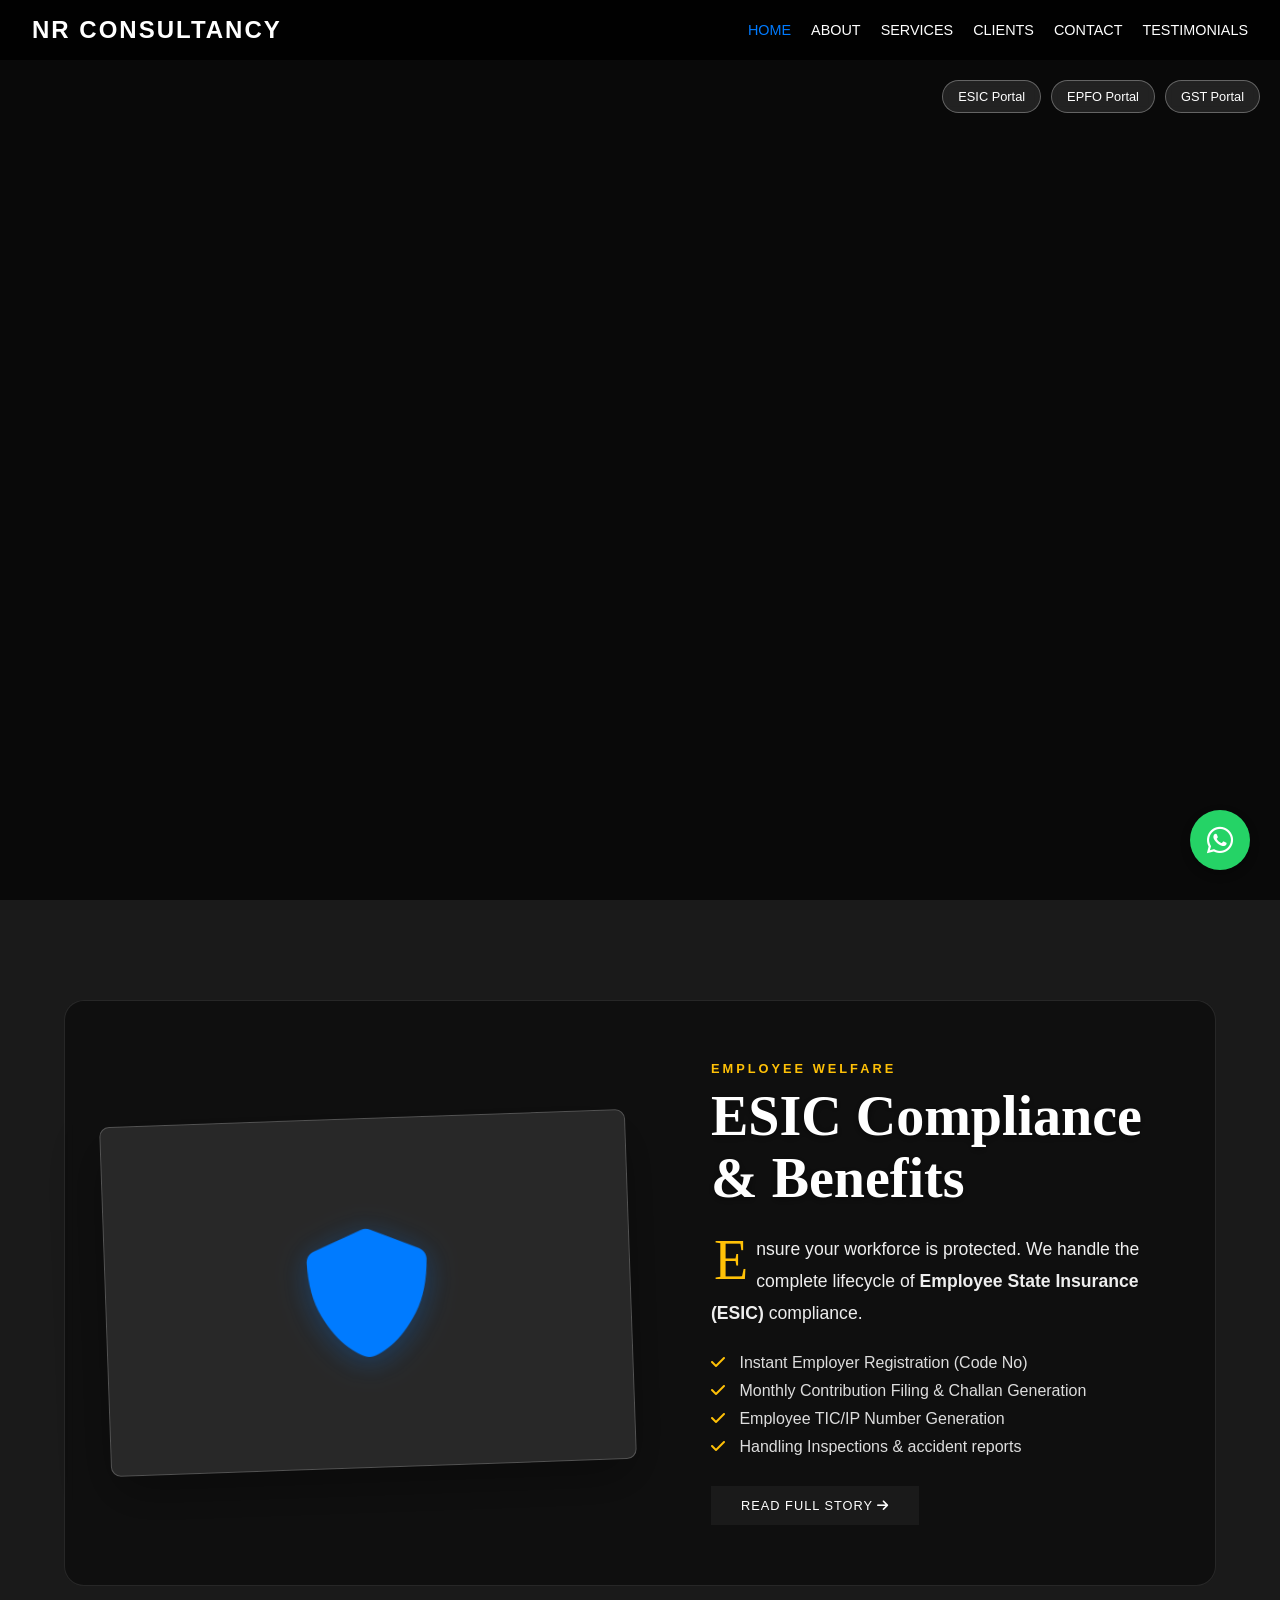
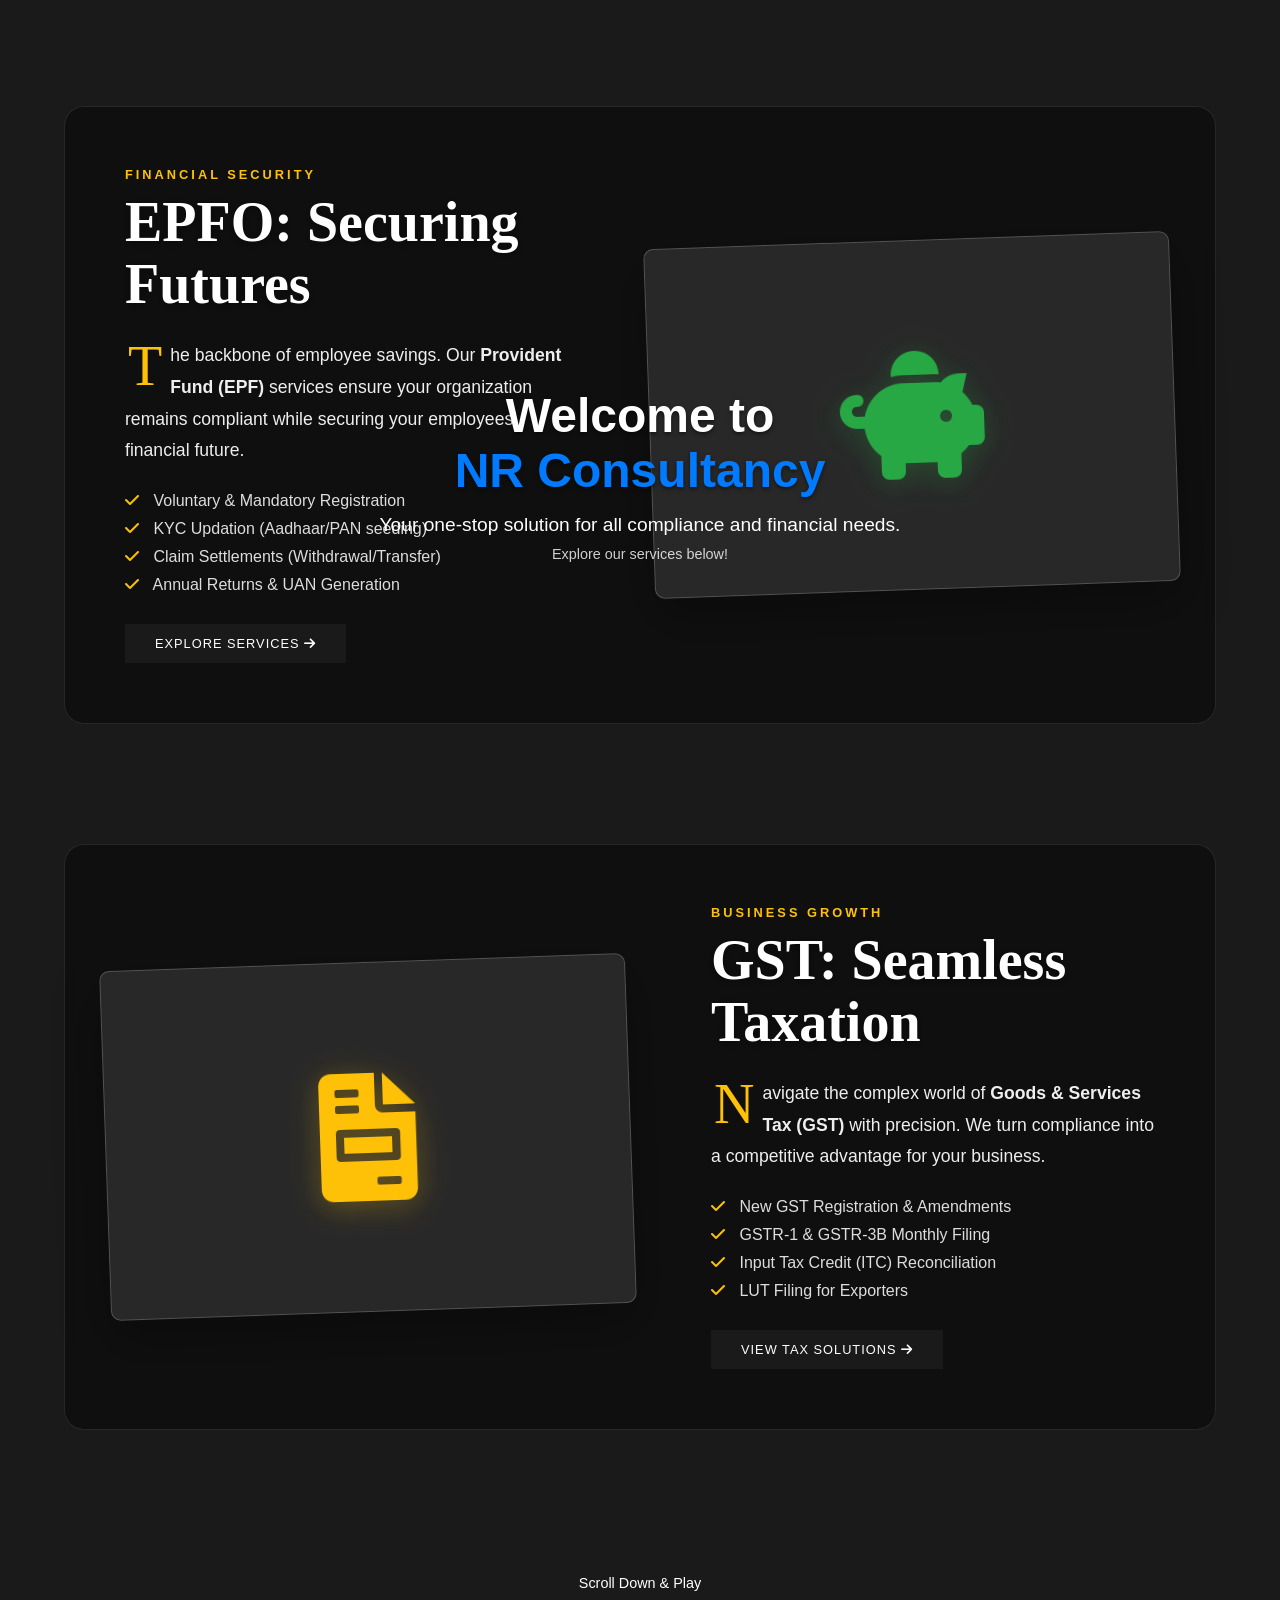
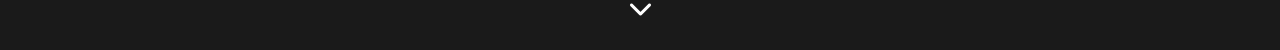
==== index.html @ 20a64200 "Initial commit of website code" ====
<!DOCTYPE html>
<html lang="en">

<head>
    <meta charset="UTF-8">
    <meta name="viewport" content="width=device-width, initial-scale=1.0">
    <title>Home - NR Consultancy</title>
    <!-- Matter.js -->

    <link rel="stylesheet" href="style.css">
    <!-- Font Awesome for Icons -->
    <link rel="stylesheet" href="https://cdnjs.cloudflare.com/ajax/libs/font-awesome/6.0.0/css/all.min.css">
</head>

<body>

    <!-- Background Video: Board Meeting (Unified Theme) -->
    <video autoplay muted loop playsinline class="video-bg">
        <source src="https://videos.pexels.com/video-files/3189154/3189154-hd_1920_1080_25fps.mp4" type="video/mp4">
    </video>
    <div class="overlay"></div>

    <!-- Navigation -->
    <nav>
        <a href="index.html" class="logo" style="text-decoration:none;">NR Consultancy</a>
        <ul>
            <li><a href="index.html" class="active">Home</a></li>
            <li><a href="about.html">About</a></li>
            <li><a href="services.html">Services</a></li>
            <li><a href="clients.html">Clients</a></li>
            <li><a href="contact.html">Contact</a></li>
            <li><a href="testimonials.html">Testimonials</a></li>
        </ul>
    </nav>

    <!-- Official Portal Links -->
    <div class="official-links">
        <a href="https://www.esic.in" target="_blank" class="official-btn">ESIC Portal</a>
        <a href="https://www.epfindia.gov.in" target="_blank" class="official-btn">EPFO Portal</a>
        <a href="https://www.gst.gov.in" target="_blank" class="official-btn">GST Portal</a>
    </div>

    <!-- Static Center Content -->
    <div class="static-content">
        <h1>Welcome to <br> <span style="color:var(--primary-color)">NR Consultancy</span></h1>
        <p>Your one-stop solution for all compliance and financial needs.</p>
        <p style="font-size: 0.9rem; margin-top: 10px; opacity: 0.8;">Explore our services below!</p>
    </div>

    <!-- Scroll Indicator -->
    <div class="scroll-indicator">
        Scroll Down & Play
        <i class="fas fa-chevron-down"></i>
    </div>

    <!-- Magazine Style Services Feed -->
    <section id="services-feed" class="magazine-layout">

        <!-- Article 1: ESIC -->
        <article class="magazine-article reveal-on-scroll">
            <div class="article-image">
                <!-- Using Standard Free Icon -->
                <i class="fa-solid fa-shield-alt"
                    style="font-size: 8rem; color: #007bff; filter: drop-shadow(0 5px 15px rgba(0,123,255,0.3));"></i>
            </div>
            <div class="article-content">
                <span class="article-category">Employee Welfare</span>
                <h2>ESIC Compliance & Benefits</h2>
                <p><span class="drop-cap">E</span>nsure your workforce is protected. We handle the complete lifecycle of
                    <strong>Employee State Insurance (ESIC)</strong> compliance.
                </p>
                <ul class="article-details">
                    <li><i class="fas fa-check"></i> Instant Employer Registration (Code No)</li>
                    <li><i class="fas fa-check"></i> Monthly Contribution Filing & Challan Generation</li>
                    <li><i class="fas fa-check"></i> Employee TIC/IP Number Generation</li>
                    <li><i class="fas fa-check"></i> Handling Inspections & accident reports</li>
                </ul>
                <a href="services.html" class="read-more">Read Full Story <i class="fas fa-arrow-right"></i></a>
            </div>
        </article>

        <!-- Article 2: EPFO (Reversed Layout) -->
        <article class="magazine-article reverse reveal-on-scroll">
            <div class="article-image">
                <i class="fa-solid fa-piggy-bank"
                    style="font-size: 8rem; color: #28a745; filter: drop-shadow(0 5px 15px rgba(40,167,69,0.3));"></i>
            </div>
            <div class="article-content">
                <span class="article-category">Financial Security</span>
                <h2>EPFO: Securing Futures</h2>
                <p><span class="drop-cap">T</span>he backbone of employee savings. Our <strong>Provident Fund
                        (EPF)</strong> services ensure your organization remains compliant while securing your
                    employees' financial future.</p>
                <ul class="article-details">
                    <li><i class="fas fa-check"></i> Voluntary & Mandatory Registration</li>
                    <li><i class="fas fa-check"></i> KYC Updation (Aadhaar/PAN seeding)</li>
                    <li><i class="fas fa-check"></i> Claim Settlements (Withdrawal/Transfer)</li>
                    <li><i class="fas fa-check"></i> Annual Returns & UAN Generation</li>
                </ul>
                <a href="services.html" class="read-more">Explore Services <i class="fas fa-arrow-right"></i></a>
            </div>
        </article>

        <!-- Article 3: GST -->
        <article class="magazine-article reveal-on-scroll">
            <div class="article-image">
                <i class="fa-solid fa-file-invoice"
                    style="font-size: 8rem; color: #ffc107; filter: drop-shadow(0 5px 15px rgba(255,193,7,0.3));"></i>
            </div>
            <div class="article-content">
                <span class="article-category">Business Growth</span>
                <h2>GST: Seamless Taxation</h2>
                <p><span class="drop-cap">N</span>avigate the complex world of <strong>Goods & Services Tax
                        (GST)</strong> with precision. We turn compliance into a competitive advantage for your
                    business.</p>
                <ul class="article-details">
                    <li><i class="fas fa-check"></i> New GST Registration & Amendments</li>
                    <li><i class="fas fa-check"></i> GSTR-1 & GSTR-3B Monthly Filing</li>
                    <li><i class="fas fa-check"></i> Input Tax Credit (ITC) Reconciliation</li>
                    <li><i class="fas fa-check"></i> LUT Filing for Exporters</li>
                </ul>
                <a href="services.html" class="read-more">View Tax Solutions <i class="fas fa-arrow-right"></i></a>
            </div>
        </article>

    </section>

    <!-- WhatsApp Button -->
    <a href="https://wa.me/919182727927?text=Hello%20NR%20Consultancy,%20I%20would%20like%20to%20know%20more%20about%20your%20services."
        target="_blank" class="whatsapp-btn">
        <i class="fab fa-whatsapp"></i>
    </a>

    <script src="script.js"></script>
</body>

</html>
---- style.css ----
/* Core Styles for NR Consultancy */
:root {
    --primary-color: #007bff;
    /* Bright Blue */
    --secondary-color: #6c757d;
    /* Grey */
    --accent-color: #ffc107;
    /* Amber */
    --text-color: #ffffff;
    --nav-bg: rgba(0, 0, 0, 0.85);
    --overlay-color: rgba(0, 0, 0, 0.65);
    --card-bg: rgba(255, 255, 255, 0.95);
    --card-text: #333333;
    --font-main: 'Segoe UI', Tahoma, Geneva, Verdana, sans-serif;
}

* {
    margin: 0;
    padding: 0;
    box-sizing: border-box;
}

body {
    font-family: var(--font-main);
    color: var(--text-color);
    background-color: #1a1a1a;
    overflow-x: hidden;
    min-height: 100vh;
    width: 100vw;
    position: relative;
    overflow-y: auto;
    /* Enable vertical scroll */
}

/* Animations */
@keyframes fadeInDown {
    from {
        opacity: 0;
        transform: translateY(-20px);
    }

    to {
        opacity: 1;
        transform: translateY(0);
    }
}

@keyframes pulse {
    0% {
        transform: scale(1);
    }

    50% {
        transform: scale(1.05);
    }

    100% {
        transform: scale(1);
    }
}

@keyframes bounceArrow {

    0%,
    20%,
    50%,
    80%,
    100% {
        transform: translateY(0);
    }

    40% {
        transform: translateY(-10px);
    }

    60% {
        transform: translateY(-5px);
    }
}

/* Background Video */
.video-bg {
    position: fixed;
    top: 0;
    left: 0;
    width: 100%;
    height: 100%;
    z-index: -2;
    object-fit: cover;
    background: url('https://images.pexels.com/photos/3183150/pexels-photo-3183150.jpeg') no-repeat center center/cover;
    /* Constructive Fallback */
}

.overlay {
    position: fixed;
    top: 0;
    left: 0;
    width: 100%;
    height: 100%;
    background-color: var(--overlay-color);
    z-index: -1;
}

.static-content {
    animation: fadeInDown 1.5s ease-out;
}

.scroll-indicator {
    position: absolute;
    bottom: 30px;
    left: 50%;
    transform: translateX(-50%);
    text-align: center;
    color: white;
    font-size: 0.9rem;
    z-index: 5;
    animation: bounceArrow 2s infinite;
    pointer-events: none;
}

.scroll-indicator i {
    display: block;
    font-size: 1.5rem;
    margin-top: 5px;
}

/* Navigation */
nav {
    position: fixed;
    top: 0;
    width: 100%;
    background-color: var(--nav-bg);
    padding: 1rem 2rem;
    z-index: 1000;
    display: flex;
    justify-content: space-between;
    align-items: center;
    backdrop-filter: blur(10px);
}

.logo {
    font-size: 1.5rem;
    font-weight: bold;
    color: var(--text-color);
    text-transform: uppercase;
    letter-spacing: 2px;
}

nav ul {
    list-style: none;
    display: flex;
    gap: 20px;
}

nav a {
    text-decoration: none;
    color: var(--text-color);
    font-weight: 500;
    transition: color 0.3s;
    text-transform: uppercase;
    font-size: 0.9rem;
}

nav a:hover,
nav a.active {
    color: var(--primary-color);
}

/* Physics World Container */


/* Magazine Layout */
@import url('https://fonts.googleapis.com/css2?family=Playfair+Display:wght@700&family=Source+Sans+Pro:wght@400;600&display=swap');

:root {
    --font-heading: 'Playfair Display', serif;
    --font-body: 'Source Sans Pro', sans-serif;
}

#services-feed {
    margin-top: 100vh;
    padding: 100px 5%;
    background-color: transparent;
    /* Show video behind */
    color: #fff;
}

.magazine-article {
    display: flex;
    align-items: center;
    gap: 60px;
    margin-bottom: 120px;
    opacity: 0;
    transform: translateY(50px);
    transition: opacity 1s ease, transform 1s ease;

    /* rigorous glassmorphism backing for readability */
    background: rgba(0, 0, 0, 0.4);
    padding: 40px;
    border-radius: 20px;
    backdrop-filter: blur(5px);
    border: 1px solid rgba(255, 255, 255, 0.1);
}

.magazine-article.visible {
    opacity: 1;
    transform: translateY(0);
}

.magazine-article.reverse {
    flex-direction: row-reverse;
}

/* Image Side */
.article-image {
    flex: 1;
    background: rgba(255, 255, 255, 0.1);
    padding: 40px;
    box-shadow: 0 20px 50px rgba(0, 0, 0, 0.3);
    transform: rotate(-2deg);
    transition: transform 0.3s;
    border: 1px solid rgba(255, 255, 255, 0.2);
    display: flex;
    justify-content: center;
    align-items: center;
    height: 350px;
    border-radius: 10px;
}

.magazine-article:hover .article-image {
    transform: rotate(0deg) scale(1.02);
}

.article-image img {
    max-width: 80%;
    max-height: 80%;
    object-fit: contain;
    filter: drop-shadow(0 5px 15px rgba(0, 0, 0, 0.2));
}

/* Content Side */
.article-content {
    flex: 1;
    padding: 20px;
    color: #fff;
}

.article-category {
    font-family: var(--font-body);
    text-transform: uppercase;
    font-size: 0.8rem;
    letter-spacing: 3px;
    color: var(--accent-color);
    /* Pop color */
    font-weight: 600;
    margin-bottom: 10px;
    display: block;
}

.article-content h2 {
    font-family: var(--font-heading);
    font-size: 3.5rem;
    margin-bottom: 25px;
    line-height: 1.1;
    color: #fff;
    text-shadow: 0 2px 10px rgba(0, 0, 0, 0.5);
}

.article-content p {
    font-family: var(--font-body);
    font-size: 1.1rem;
    line-height: 1.8;
    color: #eee;
    margin-bottom: 25px;
}

.drop-cap {
    float: left;
    font-family: var(--font-heading);
    font-size: 3.5rem;
    line-height: 0.8;
    padding-top: 4px;
    padding-right: 8px;
    padding-left: 3px;
    color: var(--accent-color);
}

.article-details {
    list-style: none;
    margin-bottom: 30px;
}

.article-details li {
    font-family: var(--font-body);
    margin-bottom: 10px;
    font-size: 1rem;
    color: #ddd;
}

.article-details i {
    color: var(--accent-color);
    margin-right: 10px;
}

.read-more {
    display: inline-block;
    padding: 12px 30px;
    background: #1a1a1a;
    color: white;
    text-decoration: none;
    text-transform: uppercase;
    font-size: 0.8rem;
    letter-spacing: 1px;
    transition: background 0.3s;
}

.read-more:hover {
    background: var(--primary-color);
}

@media (max-width: 900px) {

    .magazine-article,
    .magazine-article.reverse {
        flex-direction: column;
        gap: 30px;
        text-align: center;
    }

    .article-image {
        transform: rotate(0);
        width: 100%;
        height: auto;
    }

    .article-content h2 {
        font-size: 2.5rem;
    }

    .article-details {
        text-align: left;
        display: inline-block;
    }
}

.floating-video {
    width: 100%;
    border-radius: 8px;
    margin-bottom: 10px;
    pointer-events: none;
    /* Prevent video controls interference */
}

/* Official Links Bar */
.official-links {
    position: fixed;
    top: 80px;
    /* Below nav */
    right: 20px;
    display: flex;
    gap: 10px;
    z-index: 1000;
}

.official-btn {
    background: rgba(255, 255, 255, 0.1);
    color: white;
    padding: 8px 15px;
    border-radius: 20px;
    text-decoration: none;
    font-size: 0.8rem;
    border: 1px solid rgba(255, 255, 255, 0.3);
    transition: all 0.3s;
    backdrop-filter: blur(5px);
}

.official-btn:hover {
    background: var(--primary-color);
    border-color: var(--primary-color);
}

/* WhatsApp Button */
.whatsapp-btn {
    position: fixed;
    bottom: 30px;
    right: 30px;
    background-color: #25D366;
    color: white;
    width: 60px;
    height: 60px;
    border-radius: 50%;
    display: flex;
    justify-content: center;
    align-items: center;
    font-size: 30px;
    box-shadow: 0 4px 10px rgba(0, 0, 0, 0.3);
    z-index: 2000;
    transition: transform 0.3s;
    text-decoration: none;
}

.whatsapp-btn:hover {
    transform: scale(1.1);
}

/* Intro/Static Content (Behind physics layer) */
.static-content {
    position: absolute;
    top: 50%;
    left: 50%;
    transform: translate(-50%, -50%);
    text-align: center;
    z-index: 1;
    /* Below physics layer */
    width: 80%;
}

.static-content h1 {
    font-size: 3rem;
    margin-bottom: 1rem;
    text-shadow: 0 2px 4px rgba(0, 0, 0, 0.5);
}

.static-content p {
    font-size: 1.2rem;
    max-width: 600px;
    margin: 0 auto;
}

/* Responsive */
@media (max-width: 768px) {
    nav {
        flex-direction: column;
        padding: 1rem;
    }

    nav ul {
        margin-top: 10px;
        font-size: 0.8rem;
        flex-wrap: wrap;
        justify-content: center;
    }

    .static-content h1 {
        font-size: 2rem;
    }

    .official-links {
        top: auto;
        bottom: 100px;
        right: 50%;
        transform: translateX(50%);
        width: 100%;
        justify-content: center;
    }
}
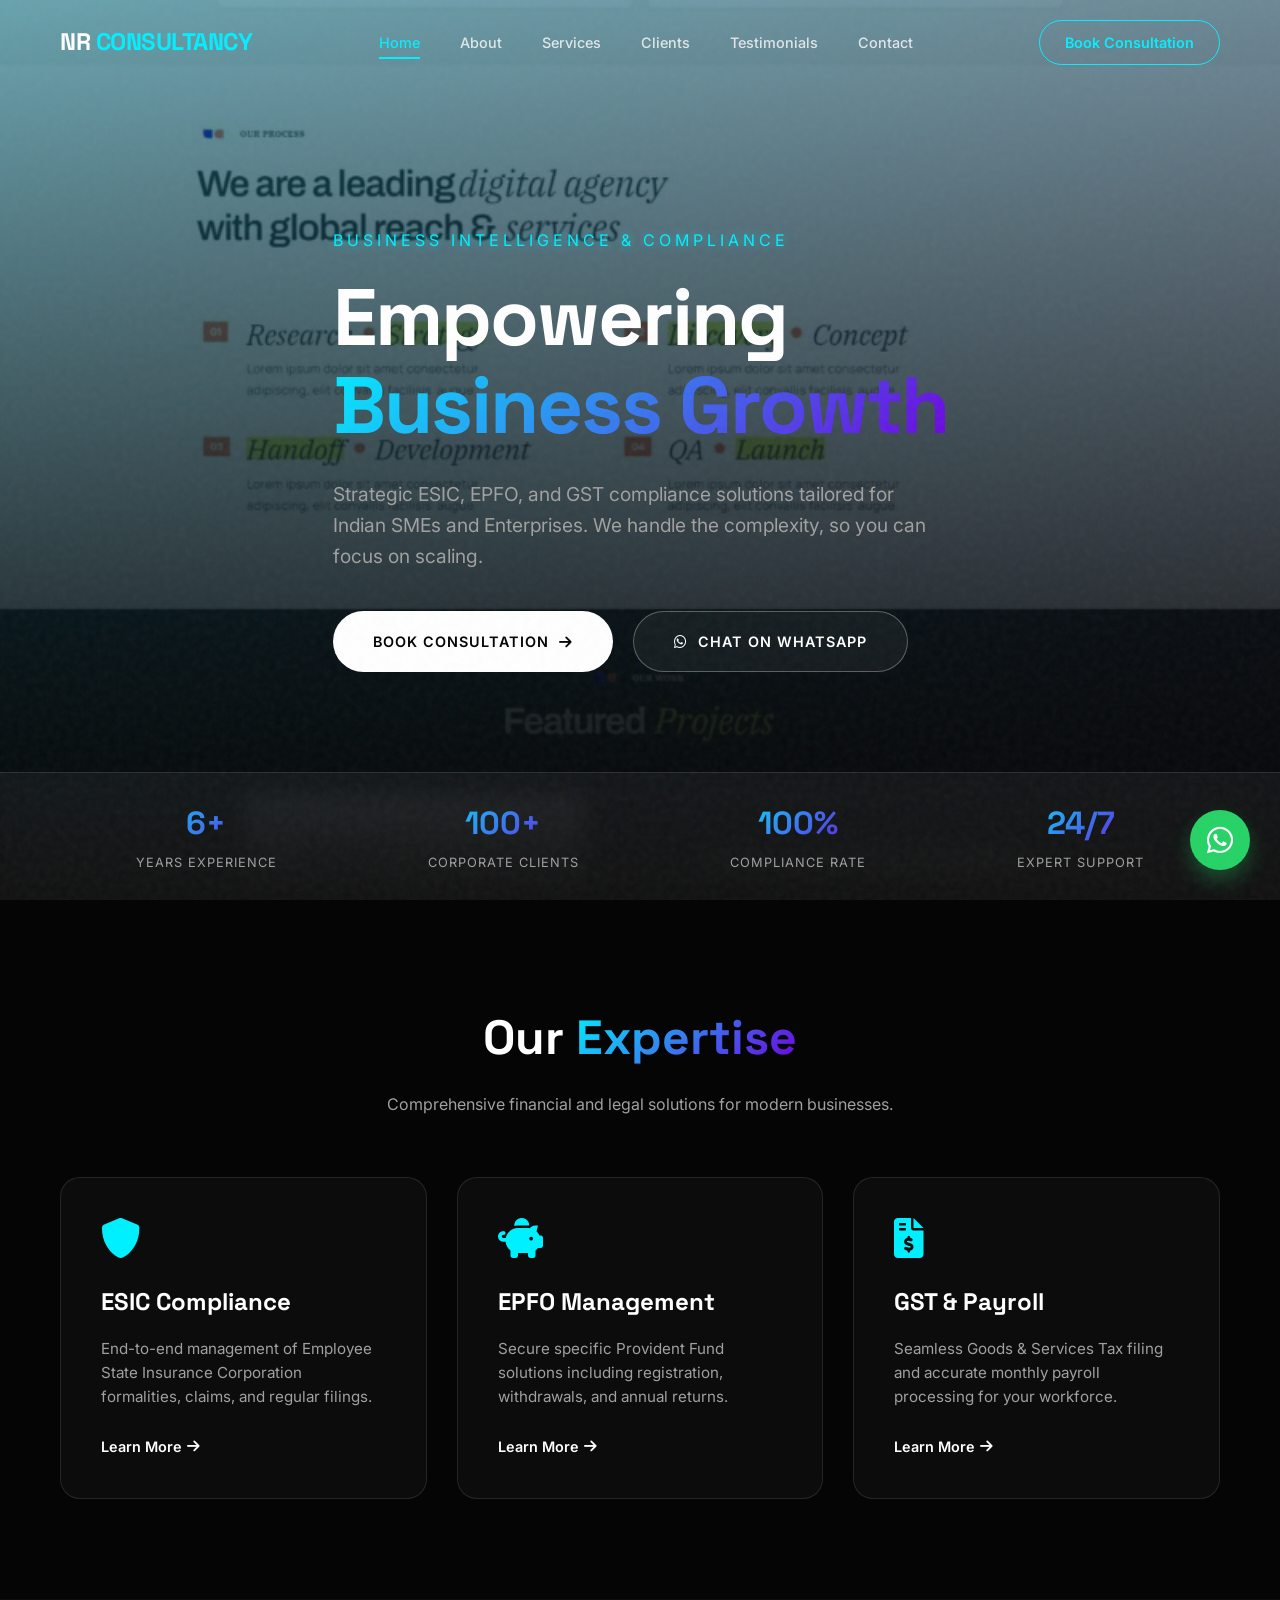
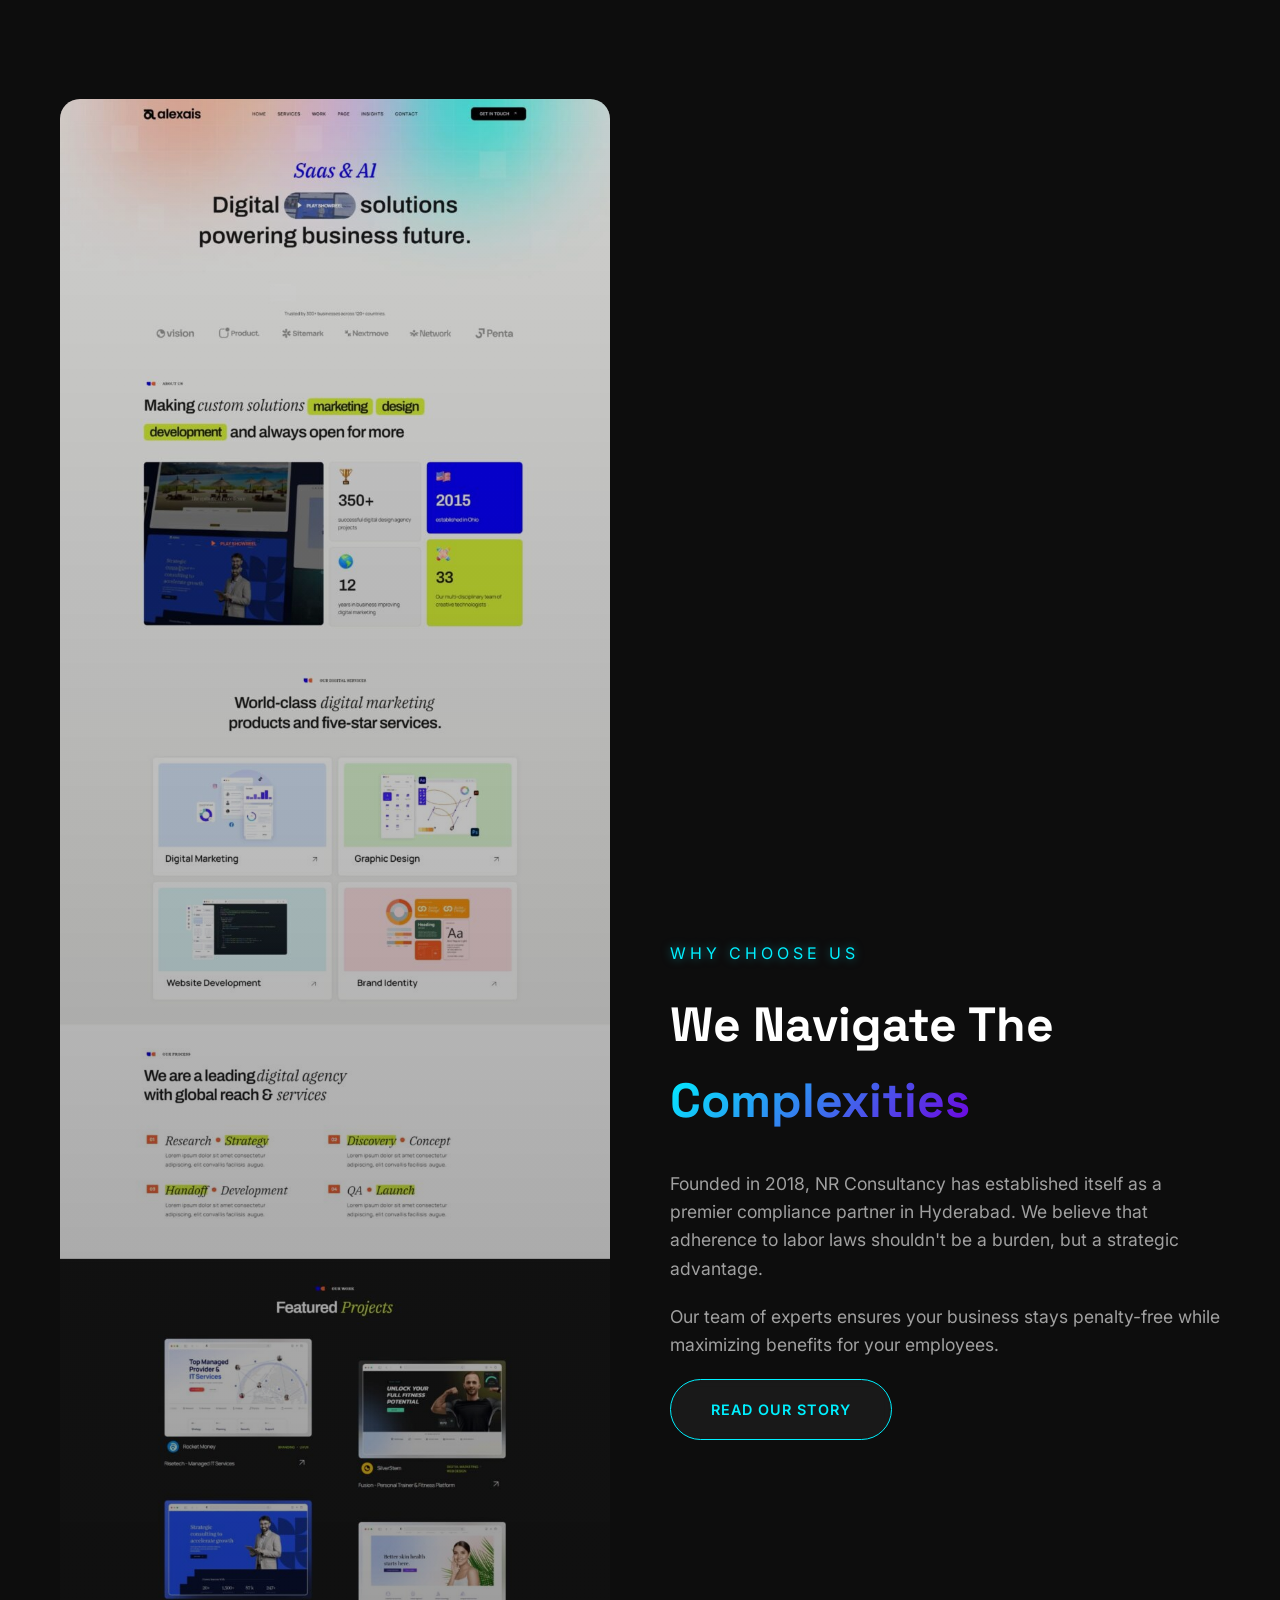
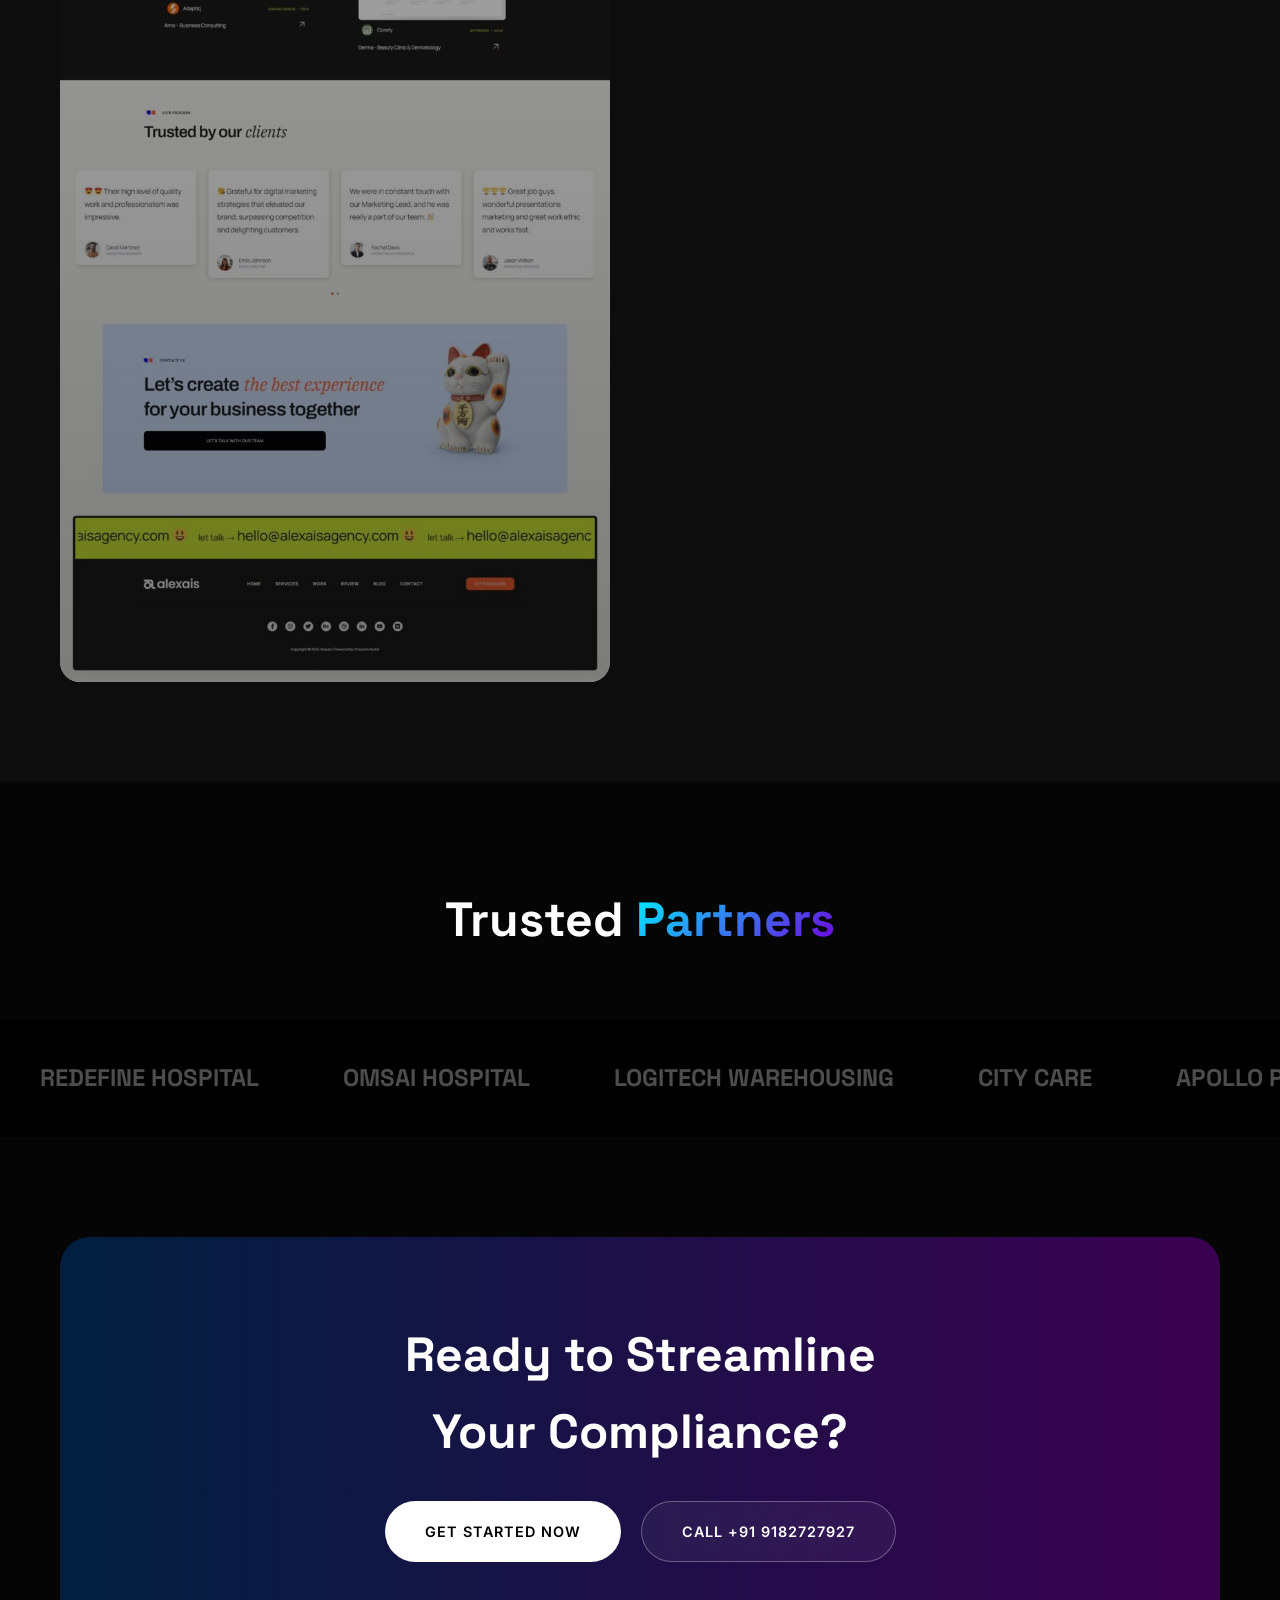
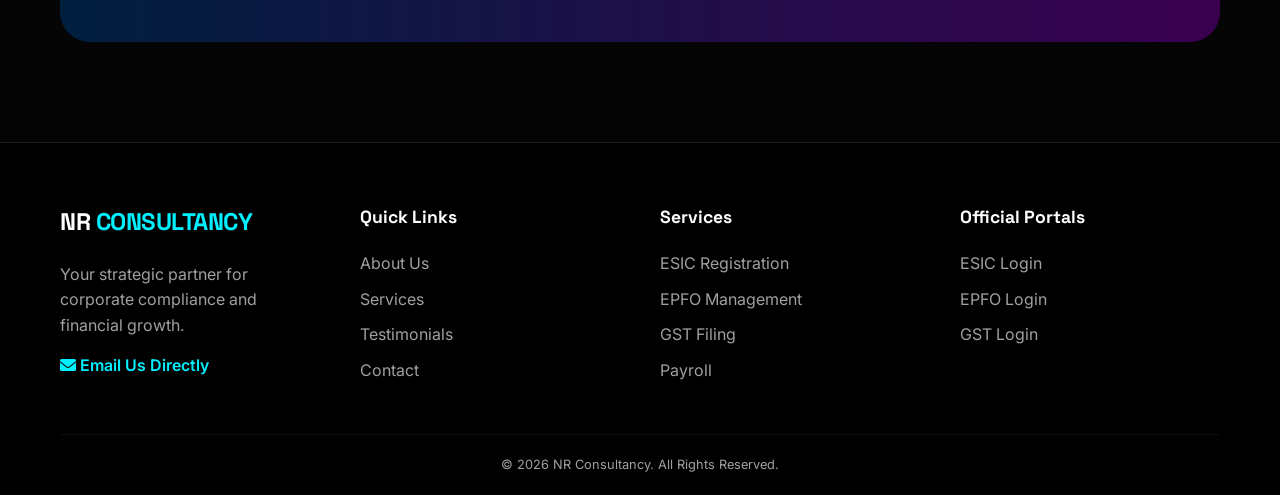
==== commit 78e4df09: "Complete redesign: Dark theme, CSS animation, and SEO fixes" ====
--- a/index.html
+++ b/index.html
@@ -4,133 +4,246 @@
 <head>
     <meta charset="UTF-8">
     <meta name="viewport" content="width=device-width, initial-scale=1.0">
-    <title>Home - NR Consultancy</title>
-    <!-- Matter.js -->
-
-    <link rel="stylesheet" href="style.css">
-    <!-- Font Awesome for Icons -->
+    <title>NR Consultancy - Premium Compliance Solutions</title>
+
+    <!-- SEO Meta Tags -->
+    <meta name="description"
+        content="NR Consultancy provides expert compliance services for ESIC, EPFO, GST, and payroll management in Hyderabad. Trusted by 100+ businesses.">
+    <meta name="keywords"
+        content="ESIC consultant Hyderabad, EPFO compliance, GST registration, Payroll services, Labour law consultant, NR Consultancy">
+    <meta name="robots" content="index, follow">
+
+    <!-- Open Graph / Facebook -->
+    <meta property="og:type" content="website">
+    <meta property="og:url" content="https://www.nrconsultancy.in/">
+    <meta property="og:title" content="NR Consultancy - Expert Compliance Solutions">
+    <meta property="og:description"
+        content="Your one-stop solution for all compliance and financial needs. ESIC, EPFO, GST, and Payroll experts in Hyderabad.">
+    <meta property="og:image" content="assets/video/video-poster.jpg">
+
+    <!-- Styles -->
+    <link rel="stylesheet" href="style.css?v=3">
+    <!-- Font Awesome -->
     <link rel="stylesheet" href="https://cdnjs.cloudflare.com/ajax/libs/font-awesome/6.0.0/css/all.min.css">
 </head>
 
 <body>
 
-    <!-- Background Video: Board Meeting (Unified Theme) -->
-    <video autoplay muted loop playsinline class="video-bg">
-        <source src="https://videos.pexels.com/video-files/3189154/3189154-hd_1920_1080_25fps.mp4" type="video/mp4">
-    </video>
-    <div class="overlay"></div>
+    <!-- Grain Overlay -->
+    <div class="grain-overlay"></div>
 
     <!-- Navigation -->
-    <nav>
-        <a href="index.html" class="logo" style="text-decoration:none;">NR Consultancy</a>
-        <ul>
-            <li><a href="index.html" class="active">Home</a></li>
-            <li><a href="about.html">About</a></li>
-            <li><a href="services.html">Services</a></li>
-            <li><a href="clients.html">Clients</a></li>
-            <li><a href="contact.html">Contact</a></li>
-            <li><a href="testimonials.html">Testimonials</a></li>
-        </ul>
+    <nav id="navbar">
+        <div class="container nav-content">
+            <a href="index.html" class="logo">NR <span>CONSULTANCY</span></a>
+
+            <div class="nav-links">
+                <a href="index.html" class="active">Home</a>
+                <a href="about.html">About</a>
+                <a href="services.html">Services</a>
+                <a href="clients.html">Clients</a>
+                <a href="testimonials.html">Testimonials</a>
+                <a href="contact.html">Contact</a>
+            </div>
+
+            <a href="https://wa.me/919182727927?text=Hello%20NR%20Consultancy,%20I%20am%20interested%20in%20ESIC/EPFO/GST%20services."
+                target="_blank" class="nav-cta">Book Consultation</a>
+            <div class="menu-toggle"><i class="fas fa-bars"></i></div>
+        </div>
     </nav>
 
-    <!-- Official Portal Links -->
-    <div class="official-links">
-        <a href="https://www.esic.in" target="_blank" class="official-btn">ESIC Portal</a>
-        <a href="https://www.epfindia.gov.in" target="_blank" class="official-btn">EPFO Portal</a>
-        <a href="https://www.gst.gov.in" target="_blank" class="official-btn">GST Portal</a>
-    </div>
-
-    <!-- Static Center Content -->
-    <div class="static-content">
-        <h1>Welcome to <br> <span style="color:var(--primary-color)">NR Consultancy</span></h1>
-        <p>Your one-stop solution for all compliance and financial needs.</p>
-        <p style="font-size: 0.9rem; margin-top: 10px; opacity: 0.8;">Explore our services below!</p>
-    </div>
-
-    <!-- Scroll Indicator -->
-    <div class="scroll-indicator">
-        Scroll Down & Play
-        <i class="fas fa-chevron-down"></i>
-    </div>
-
-    <!-- Magazine Style Services Feed -->
-    <section id="services-feed" class="magazine-layout">
-
-        <!-- Article 1: ESIC -->
-        <article class="magazine-article reveal-on-scroll">
-            <div class="article-image">
-                <!-- Using Standard Free Icon -->
-                <i class="fa-solid fa-shield-alt"
-                    style="font-size: 8rem; color: #007bff; filter: drop-shadow(0 5px 15px rgba(0,123,255,0.3));"></i>
-            </div>
-            <div class="article-content">
-                <span class="article-category">Employee Welfare</span>
-                <h2>ESIC Compliance & Benefits</h2>
-                <p><span class="drop-cap">E</span>nsure your workforce is protected. We handle the complete lifecycle of
-                    <strong>Employee State Insurance (ESIC)</strong> compliance.
-                </p>
-                <ul class="article-details">
-                    <li><i class="fas fa-check"></i> Instant Employer Registration (Code No)</li>
-                    <li><i class="fas fa-check"></i> Monthly Contribution Filing & Challan Generation</li>
-                    <li><i class="fas fa-check"></i> Employee TIC/IP Number Generation</li>
-                    <li><i class="fas fa-check"></i> Handling Inspections & accident reports</li>
-                </ul>
-                <a href="services.html" class="read-more">Read Full Story <i class="fas fa-arrow-right"></i></a>
-            </div>
-        </article>
-
-        <!-- Article 2: EPFO (Reversed Layout) -->
-        <article class="magazine-article reverse reveal-on-scroll">
-            <div class="article-image">
-                <i class="fa-solid fa-piggy-bank"
-                    style="font-size: 8rem; color: #28a745; filter: drop-shadow(0 5px 15px rgba(40,167,69,0.3));"></i>
-            </div>
-            <div class="article-content">
-                <span class="article-category">Financial Security</span>
-                <h2>EPFO: Securing Futures</h2>
-                <p><span class="drop-cap">T</span>he backbone of employee savings. Our <strong>Provident Fund
-                        (EPF)</strong> services ensure your organization remains compliant while securing your
-                    employees' financial future.</p>
-                <ul class="article-details">
-                    <li><i class="fas fa-check"></i> Voluntary & Mandatory Registration</li>
-                    <li><i class="fas fa-check"></i> KYC Updation (Aadhaar/PAN seeding)</li>
-                    <li><i class="fas fa-check"></i> Claim Settlements (Withdrawal/Transfer)</li>
-                    <li><i class="fas fa-check"></i> Annual Returns & UAN Generation</li>
-                </ul>
-                <a href="services.html" class="read-more">Explore Services <i class="fas fa-arrow-right"></i></a>
-            </div>
-        </article>
-
-        <!-- Article 3: GST -->
-        <article class="magazine-article reveal-on-scroll">
-            <div class="article-image">
-                <i class="fa-solid fa-file-invoice"
-                    style="font-size: 8rem; color: #ffc107; filter: drop-shadow(0 5px 15px rgba(255,193,7,0.3));"></i>
-            </div>
-            <div class="article-content">
-                <span class="article-category">Business Growth</span>
-                <h2>GST: Seamless Taxation</h2>
-                <p><span class="drop-cap">N</span>avigate the complex world of <strong>Goods & Services Tax
-                        (GST)</strong> with precision. We turn compliance into a competitive advantage for your
-                    business.</p>
-                <ul class="article-details">
-                    <li><i class="fas fa-check"></i> New GST Registration & Amendments</li>
-                    <li><i class="fas fa-check"></i> GSTR-1 & GSTR-3B Monthly Filing</li>
-                    <li><i class="fas fa-check"></i> Input Tax Credit (ITC) Reconciliation</li>
-                    <li><i class="fas fa-check"></i> LUT Filing for Exporters</li>
-                </ul>
-                <a href="services.html" class="read-more">View Tax Solutions <i class="fas fa-arrow-right"></i></a>
-            </div>
-        </article>
-
-    </section>
-
-    <!-- WhatsApp Button -->
-    <a href="https://wa.me/919182727927?text=Hello%20NR%20Consultancy,%20I%20would%20like%20to%20know%20more%20about%20your%20services."
-        target="_blank" class="whatsapp-btn">
+    <!-- Hero Section -->
+    <header class="hero">
+        <div class="hero-bg">
+            <video autoplay muted loop playsinline class="video-bg" poster="assets/video/video-poster.jpg">
+                <source src="assets/video/board-meeting.mp4" type="video/mp4">
+            </video>
+            <div class="hero-overlay-gradient"></div>
+        </div>
+
+        <div class="container hero-content">
+            <span class="hero-subtitle">Business Intelligence & Compliance</span>
+            <h1 class="hero-title">Empowering <br><span class="text-gradient">Business Growth</span></h1>
+            <p class="hero-desc">Strategic ESIC, EPFO, and GST compliance solutions tailored for Indian SMEs and
+                Enterprises. We handle the complexity, so you can focus on scaling.</p>
+
+            <div class="hero-btns">
+                <a href="contact.html" class="btn btn-primary">Book Consultation <i class="fas fa-arrow-right"></i></a>
+                <a href="https://wa.me/919182727927?text=Hello%20NR%20Consultancy,%20I%20am%20interested%20in%20ESIC/EPFO/GST%20services."
+                    target="_blank" class="btn btn-secondary"><i class="fab fa-whatsapp"></i> Chat on WhatsApp</a>
+            </div>
+        </div>
+
+        <!-- Stats Bar -->
+        <div class="stats-bar">
+            <div class="container stats-grid">
+                <div class="stat-item">
+                    <span class="stat-number text-gradient">6+</span>
+                    <span class="stat-label">Years Experience</span>
+                </div>
+                <div class="stat-item">
+                    <span class="stat-number text-gradient">100+</span>
+                    <span class="stat-label">Corporate Clients</span>
+                </div>
+                <div class="stat-item">
+                    <span class="stat-number text-gradient">100%</span>
+                    <span class="stat-label">Compliance Rate</span>
+                </div>
+                <div class="stat-item">
+                    <span class="stat-number text-gradient">24/7</span>
+                    <span class="stat-label">Expert Support</span>
+                </div>
+            </div>
+        </div>
+    </header>
+
+    <!-- Services Preview -->
+    <section class="section-padding">
+        <div class="container">
+            <div class="section-title">
+                <h2>Our <span class="text-gradient">Expertise</span></h2>
+                <p>Comprehensive financial and legal solutions for modern businesses.</p>
+            </div>
+
+            <div class="services-grid">
+                <!-- Card 1 -->
+                <div class="service-card">
+                    <i class="fas fa-shield-alt service-icon"></i>
+                    <h3>ESIC Compliance</h3>
+                    <p>End-to-end management of Employee State Insurance Corporation formalities, claims, and regular
+                        filings.</p>
+                    <a href="services.html" class="service-link">Learn More <i class="fas fa-arrow-right"></i></a>
+                </div>
+
+                <!-- Card 2 -->
+                <div class="service-card">
+                    <i class="fas fa-piggy-bank service-icon"></i>
+                    <h3>EPFO Management</h3>
+                    <p>Secure specific Provident Fund solutions including registration, withdrawals, and annual returns.
+                    </p>
+                    <a href="services.html" class="service-link">Learn More <i class="fas fa-arrow-right"></i></a>
+                </div>
+
+                <!-- Card 3 -->
+                <div class="service-card">
+                    <i class="fas fa-file-invoice-dollar service-icon"></i>
+                    <h3>GST & Payroll</h3>
+                    <p>Seamless Goods & Services Tax filing and accurate monthly payroll processing for your workforce.
+                    </p>
+                    <a href="services.html" class="service-link">Learn More <i class="fas fa-arrow-right"></i></a>
+                </div>
+            </div>
+        </div>
+    </section>
+
+    <!-- About Preview -->
+    <section class="section-padding" style="background: var(--bg-card);">
+        <div class="container">
+            <div class="about-preview">
+                <div class="about-image">
+                    <img src="assets/video/video-poster.jpg" alt="Office Culture">
+                    <div class="hero-overlay-gradient" style="opacity: 0.5;"></div>
+                </div>
+                <div class="about-content">
+                    <span class="hero-subtitle">Why Choose Us</span>
+                    <h2>We Navigate The <br><span class="text-gradient">Complexities</span></h2>
+                    <p>Founded in 2018, NR Consultancy has established itself as a premier compliance partner in
+                        Hyderabad. We believe that adherence to labor laws shouldn't be a burden, but a strategic
+                        advantage.</p>
+                    <p>Our team of experts ensures your business stays penalty-free while maximizing benefits for your
+                        employees.</p>
+                    <a href="about.html" class="btn btn-secondary"
+                        style="border-color: var(--accent-primary); color: var(--accent-primary);">Read Our Story</a>
+                </div>
+            </div>
+        </div>
+    </section>
+
+    <!-- Clients Marquee -->
+    <section class="section-padding">
+        <div class="container">
+            <div class="section-title">
+                <h2>Trusted <span class="text-gradient">Partners</span></h2>
+            </div>
+        </div>
+        <div class="clients-marquee">
+            <div class="marquee-track">
+                <span class="client-logo">REDEFINE HOSPITAL</span>
+                <span class="client-logo">OMSAI HOSPITAL</span>
+                <span class="client-logo">LOGITECH WAREHOUSING</span>
+                <span class="client-logo">CITY CARE</span>
+                <span class="client-logo">APOLLO PHARMACY</span>
+                <span class="client-logo">MEDPLUS</span>
+                <span class="client-logo">REDEFINE HOSPITAL</span>
+                <span class="client-logo">OMSAI HOSPITAL</span>
+                <span class="client-logo">LOGITECH WAREHOUSING</span>
+            </div>
+        </div>
+    </section>
+
+    <!-- CTA Section -->
+    <section class="container" style="margin-bottom: 50px;">
+        <div class="cta-section">
+            <h2>Ready to Streamline <br>Your Compliance?</h2>
+            <div class="hero-btns"
+                style="justify-content: center; opacity: 1; animation: none; transform: none; margin-top: 30px;">
+                <a href="contact.html" class="btn btn-primary">Get Started Now</a>
+                <a href="tel:+919182727927" class="btn btn-secondary">Call +91 9182727927</a>
+            </div>
+        </div>
+    </section>
+
+    <!-- Footer -->
+    <footer>
+        <div class="container">
+            <div class="footer-content">
+                <div class="footer-col">
+                    <a href="index.html" class="logo">NR <span>CONSULTANCY</span></a>
+                    <p style="margin-top: 20px; color: var(--text-muted);">Your strategic partner for corporate
+                        compliance and financial growth.</p>
+                    <a href="mailto:reddyn363@gmail.com?subject=Business%20Consultation%20Request"
+                        style="display: inline-block; margin-top: 15px; color: var(--accent-primary); font-weight: 600;"><i
+                            class="fas fa-envelope"></i> Email Us Directly</a>
+                </div>
+                <div class="footer-col">
+                    <h4>Quick Links</h4>
+                    <ul>
+                        <li><a href="about.html">About Us</a></li>
+                        <li><a href="services.html">Services</a></li>
+                        <li><a href="testimonials.html">Testimonials</a></li>
+                        <li><a href="contact.html">Contact</a></li>
+                    </ul>
+                </div>
+                <div class="footer-col">
+                    <h4>Services</h4>
+                    <ul>
+                        <li><a href="services.html">ESIC Registration</a></li>
+                        <li><a href="services.html">EPFO Management</a></li>
+                        <li><a href="services.html">GST Filing</a></li>
+                        <li><a href="services.html">Payroll</a></li>
+                    </ul>
+                </div>
+                <div class="footer-col">
+                    <h4>Official Portals</h4>
+                    <ul>
+                        <li><a href="https://www.esic.in" target="_blank">ESIC Login</a></li>
+                        <li><a href="https://www.epfindia.gov.in" target="_blank">EPFO Login</a></li>
+                        <li><a href="https://www.gst.gov.in" target="_blank">GST Login</a></li>
+                    </ul>
+                </div>
+            </div>
+            <div class="footer-bottom">
+                &copy; 2026 NR Consultancy. All Rights Reserved.
+            </div>
+        </div>
+    </footer>
+
+    <!-- WhatsApp Float -->
+    <a href="https://wa.me/919182727927" target="_blank" class="whatsapp-float">
         <i class="fab fa-whatsapp"></i>
     </a>
 
+    <!-- Scripts -->
     <script src="script.js"></script>
 </body>
 
--- a/style.css
+++ b/style.css
@@ -1,19 +1,37 @@
-/* Core Styles for NR Consultancy */
+/* 
+   NR Consultancy - Premium Dark Theme 
+   Design System: Cyber Corporate
+*/
+
+@import url('https://fonts.googleapis.com/css2?family=Space+Grotesk:wght@300;400;500;600;700&family=Inter:wght@300;400;500;600&display=swap');
+
 :root {
-    --primary-color: #007bff;
-    /* Bright Blue */
-    --secondary-color: #6c757d;
-    /* Grey */
-    --accent-color: #ffc107;
-    /* Amber */
-    --text-color: #ffffff;
-    --nav-bg: rgba(0, 0, 0, 0.85);
-    --overlay-color: rgba(0, 0, 0, 0.65);
-    --card-bg: rgba(255, 255, 255, 0.95);
-    --card-text: #333333;
-    --font-main: 'Segoe UI', Tahoma, Geneva, Verdana, sans-serif;
-}
-
+    /* Colors */
+    --bg-dark: #050505;
+    --bg-card: rgba(255, 255, 255, 0.03);
+    --bg-glass: rgba(22, 22, 22, 0.6);
+
+    --text-main: #ffffff;
+    --text-muted: #a0a0a0;
+
+    --accent-primary: #00f0ff;
+    /* Cyber Blue */
+    --accent-secondary: #7000df;
+    /* Neon Purple */
+    --accent-gradient: linear-gradient(135deg, var(--accent-primary), var(--accent-secondary));
+
+    /* Typography */
+    --font-head: 'Space Grotesk', sans-serif;
+    --font-body: 'Inter', sans-serif;
+
+    /* Effects */
+    --glow-primary: 0 0 20px rgba(0, 240, 255, 0.3);
+    --glass-border: 1px solid rgba(255, 255, 255, 0.1);
+    --transition-fast: 0.3s cubic-bezier(0.4, 0, 0.2, 1);
+    --transition-smooth: 0.6s cubic-bezier(0.22, 1, 0.36, 1);
+}
+
+/* Reset & Core */
 * {
     margin: 0;
     padding: 0;
@@ -21,370 +39,549 @@
 }
 
 body {
-    font-family: var(--font-main);
-    color: var(--text-color);
-    background-color: #1a1a1a;
+    background-color: var(--bg-dark);
+    color: var(--text-main);
+    font-family: var(--font-body);
     overflow-x: hidden;
-    min-height: 100vh;
-    width: 100vw;
-    position: relative;
-    overflow-y: auto;
-    /* Enable vertical scroll */
-}
-
-/* Animations */
-@keyframes fadeInDown {
-    from {
-        opacity: 0;
-        transform: translateY(-20px);
-    }
-
-    to {
-        opacity: 1;
-        transform: translateY(0);
-    }
-}
-
-@keyframes pulse {
+    line-height: 1.6;
+    -webkit-font-smoothing: antialiased;
+}
+
+h1,
+h2,
+h3,
+h4,
+h5,
+h6 {
+    font-family: var(--font-head);
+    font-weight: 700;
+    color: var(--text-main);
+}
+
+a {
+    text-decoration: none;
+    color: inherit;
+    transition: var(--transition-fast);
+}
+
+ul {
+    list-style: none;
+}
+
+/* Utilities */
+.container {
+    max-width: 1200px;
+    margin: 0 auto;
+    padding: 0 20px;
+}
+
+.text-gradient {
+    background: var(--accent-gradient);
+    -webkit-background-clip: text;
+    -webkit-text-fill-color: transparent;
+    background-clip: text;
+}
+
+.section-padding {
+    padding: 100px 0;
+}
+
+/* --- Navigation --- */
+nav {
+    position: fixed;
+    top: 0;
+    width: 100%;
+    padding: 20px 0;
+    z-index: 1000;
+    background: transparent;
+    transition: var(--transition-fast);
+}
+
+nav.scrolled {
+    background: rgba(5, 5, 5, 0.8);
+    backdrop-filter: blur(10px);
+    border-bottom: var(--glass-border);
+    padding: 15px 0;
+}
+
+.nav-content {
+    display: flex;
+    justify-content: space-between;
+    align-items: center;
+}
+
+.logo {
+    font-family: var(--font-head);
+    font-size: 1.5rem;
+    font-weight: 700;
+    letter-spacing: -0.5px;
+}
+
+.logo span {
+    color: var(--accent-primary);
+}
+
+.nav-links {
+    display: flex;
+    gap: 40px;
+}
+
+.nav-links a {
+    font-size: 0.9rem;
+    font-weight: 500;
+    opacity: 0.8;
+    position: relative;
+}
+
+.nav-links a:hover,
+.nav-links a.active {
+    opacity: 1;
+    color: var(--accent-primary);
+}
+
+.nav-links a::after {
+    content: '';
+    position: absolute;
+    bottom: -5px;
+    left: 0;
+    width: 0;
+    height: 2px;
+    background: var(--accent-primary);
+    transition: var(--transition-fast);
+}
+
+.nav-links a:hover::after,
+.nav-links a.active::after {
+    width: 100%;
+}
+
+.nav-cta {
+    padding: 10px 25px;
+    background: transparent;
+    border: 1px solid var(--accent-primary);
+    color: var(--accent-primary);
+    border-radius: 50px;
+    font-weight: 600;
+    font-size: 0.9rem;
+}
+
+.nav-cta:hover {
+    background: var(--accent-primary);
+    color: #000;
+    box-shadow: var(--glow-primary);
+}
+
+/* Mobile Menu Toggle */
+.menu-toggle {
+    display: none;
+    font-size: 1.5rem;
+    cursor: pointer;
+}
+
+/* --- Hero Section --- */
+.hero {
+    height: 100vh;
+    display: flex;
+    align-items: center;
+    position: relative;
+    overflow: hidden;
+}
+
+.hero-bg {
+    position: absolute;
+    top: 0;
+    left: 0;
+    width: 100%;
+    height: 100%;
+    z-index: 0;
+    /* Animated Gradient "Liquid" Background */
+    background: linear-gradient(-45deg, #020024, #090979, #2c003e, #00d4ff);
+    background-size: 400% 400%;
+    animation: gradientMove 15s ease infinite;
+}
+
+@keyframes gradientMove {
     0% {
-        transform: scale(1);
+        background-position: 0% 50%;
     }
 
     50% {
-        transform: scale(1.05);
+        background-position: 100% 50%;
     }
 
     100% {
-        transform: scale(1);
-    }
-}
-
-@keyframes bounceArrow {
-
-    0%,
-    20%,
-    50%,
-    80%,
-    100% {
-        transform: translateY(0);
-    }
-
-    40% {
-        transform: translateY(-10px);
-    }
-
-    60% {
-        transform: translateY(-5px);
-    }
-}
-
-/* Background Video */
+        background-position: 0% 50%;
+    }
+}
+
+/* Video Background Styling from previous fix */
 .video-bg {
+    width: 100%;
+    height: 100%;
+    object-fit: cover;
+    opacity: 0.6;
+    /* Slight dim for text readability */
+}
+
+.hero-overlay-gradient {
+    position: absolute;
+    top: 0;
+    left: 0;
+    width: 100%;
+    height: 100%;
+    background: linear-gradient(to bottom, rgba(5, 5, 5, 0.3), var(--bg-dark));
+    /* Fade strongly to black at bottom */
+    z-index: 1;
+}
+
+.hero-content {
+    position: relative;
+    z-index: 2;
+    max-width: 800px;
+    padding-left: 20px;
+}
+
+/* Cinematic Grain Overlay */
+.grain-overlay {
     position: fixed;
     top: 0;
     left: 0;
     width: 100%;
     height: 100%;
-    z-index: -2;
-    object-fit: cover;
-    background: url('https://images.pexels.com/photos/3183150/pexels-photo-3183150.jpeg') no-repeat center center/cover;
-    /* Constructive Fallback */
-}
-
-.overlay {
-    position: fixed;
-    top: 0;
-    left: 0;
-    width: 100%;
-    height: 100%;
-    background-color: var(--overlay-color);
-    z-index: -1;
-}
-
-.static-content {
-    animation: fadeInDown 1.5s ease-out;
-}
-
-.scroll-indicator {
-    position: absolute;
-    bottom: 30px;
-    left: 50%;
-    transform: translateX(-50%);
-    text-align: center;
-    color: white;
-    font-size: 0.9rem;
-    z-index: 5;
-    animation: bounceArrow 2s infinite;
     pointer-events: none;
-}
-
-.scroll-indicator i {
+    z-index: 9999;
+    opacity: 0.05;
+    background-image: url("data:image/svg+xml,%3Csvg viewBox='0 0 200 200' xmlns='http://www.w3.org/2000/svg'%3E%3Cfilter id='noiseFilter'%3E%3CfeTurbulence type='fractalNoise' baseFrequency='0.65' numOctaves='3' stitchTiles='stitch'/%3E%3C/filter%3E%3Crect width='100%25' height='100%25' filter='url(%23noiseFilter)'/%3E%3C/svg%3E");
+}
+
+.hero-subtitle {
+    font-family: var(--font-body);
+    font-size: 1rem;
+    text-transform: uppercase;
+    letter-spacing: 4px;
+    color: var(--accent-primary);
+    margin-bottom: 20px;
     display: block;
-    font-size: 1.5rem;
-    margin-top: 5px;
-}
-
-/* Navigation */
-nav {
-    position: fixed;
-    top: 0;
-    width: 100%;
-    background-color: var(--nav-bg);
-    padding: 1rem 2rem;
-    z-index: 1000;
-    display: flex;
-    justify-content: space-between;
-    align-items: center;
-    backdrop-filter: blur(10px);
-}
-
-.logo {
-    font-size: 1.5rem;
-    font-weight: bold;
-    color: var(--text-color);
-    text-transform: uppercase;
-    letter-spacing: 2px;
-}
-
-nav ul {
-    list-style: none;
+    opacity: 0;
+    transform: translateY(20px);
+    animation: fadeUp 0.8s forwards 0.2s;
+    text-shadow: 0 0 10px rgba(0, 240, 255, 0.5);
+    /* Neon Glow */
+}
+
+.hero-title {
+    font-size: 5rem;
+    /* Larger */
+    line-height: 1.1;
+    margin-bottom: 30px;
+    opacity: 0;
+    transform: translateY(30px);
+    animation: fadeUp 0.8s forwards 0.4s;
+    letter-spacing: -2px;
+}
+
+.hero-desc {
+    font-size: 1.2rem;
+    color: var(--text-muted);
+    max-width: 600px;
+    margin-bottom: 40px;
+    opacity: 0;
+    transform: translateY(30px);
+    animation: fadeUp 0.8s forwards 0.6s;
+}
+
+.hero-btns {
     display: flex;
     gap: 20px;
-}
-
-nav a {
-    text-decoration: none;
-    color: var(--text-color);
-    font-weight: 500;
-    transition: color 0.3s;
+    opacity: 0;
+    transform: translateY(30px);
+    animation: fadeUp 0.8s forwards 0.8s;
+}
+
+.btn {
+    padding: 18px 40px;
+    /* Larger click area */
+    border-radius: 50px;
+    font-weight: 600;
+    cursor: pointer;
+    display: inline-flex;
+    align-items: center;
+    gap: 10px;
+    transition: var(--transition-fast);
     text-transform: uppercase;
+    letter-spacing: 1px;
     font-size: 0.9rem;
 }
 
-nav a:hover,
-nav a.active {
-    color: var(--primary-color);
-}
-
-/* Physics World Container */
-
-
-/* Magazine Layout */
-@import url('https://fonts.googleapis.com/css2?family=Playfair+Display:wght@700&family=Source+Sans+Pro:wght@400;600&display=swap');
-
-:root {
-    --font-heading: 'Playfair Display', serif;
-    --font-body: 'Source Sans Pro', sans-serif;
-}
-
-#services-feed {
-    margin-top: 100vh;
-    padding: 100px 5%;
-    background-color: transparent;
-    /* Show video behind */
-    color: #fff;
-}
-
-.magazine-article {
+.btn-primary {
+    background: var(--text-main);
+    color: #000;
+    border: none;
+    position: relative;
+    overflow: hidden;
+}
+
+.btn-primary:hover {
+    transform: translateY(-2px);
+    box-shadow: 0 0 30px rgba(255, 255, 255, 0.4);
+    /* Stronger Glow */
+    background: #fff;
+}
+
+.btn-secondary {
+    background: rgba(255, 255, 255, 0.05);
+    /* Slight fill */
+    border: 1px solid rgba(255, 255, 255, 0.3);
+    color: var(--text-main);
+    backdrop-filter: blur(5px);
+}
+
+.btn-secondary:hover {
+    border-color: var(--accent-primary);
+    color: var(--accent-primary);
+    background: rgba(0, 240, 255, 0.1);
+    box-shadow: 0 0 20px rgba(0, 240, 255, 0.2);
+}
+
+/* --- Stats Bar --- */
+.stats-bar {
+    position: absolute;
+    bottom: 0;
+    left: 0;
+    width: 100%;
+    background: rgba(255, 255, 255, 0.05);
+    backdrop-filter: blur(10px);
+    border-top: var(--glass-border);
+    z-index: 5;
+    padding: 25px 0;
+}
+
+.stats-grid {
+    display: flex;
+    justify-content: space-around;
+    align-items: center;
+}
+
+.stat-item {
+    text-align: center;
+}
+
+.stat-number {
+    display: block;
+    font-size: 2rem;
+    font-weight: 700;
+    font-family: var(--font-head);
+    color: var(--text-main);
+}
+
+.stat-label {
+    font-size: 0.8rem;
+    text-transform: uppercase;
+    letter-spacing: 1px;
+    color: var(--text-muted);
+}
+
+/* --- Services Section (Cards) --- */
+.section-title {
+    margin-bottom: 60px;
+    text-align: center;
+}
+
+.section-title h2 {
+    font-size: 3rem;
+    margin-bottom: 15px;
+}
+
+.section-title p {
+    color: var(--text-muted);
+}
+
+.services-grid {
+    display: grid;
+    grid-template-columns: repeat(auto-fit, minmax(300px, 1fr));
+    gap: 30px;
+}
+
+.service-card {
+    background: var(--bg-card);
+    border: var(--glass-border);
+    padding: 40px;
+    border-radius: 20px;
+    transition: var(--transition-fast);
+    position: relative;
+    overflow: hidden;
+}
+
+.service-card:hover {
+    transform: translateY(-10px);
+    border-color: var(--accent-primary);
+    box-shadow: var(--glow-primary);
+}
+
+.service-icon {
+    font-size: 2.5rem;
+    margin-bottom: 25px;
+    color: var(--accent-primary);
+}
+
+.service-card h3 {
+    margin-bottom: 15px;
+    font-size: 1.5rem;
+}
+
+.service-card p {
+    color: var(--text-muted);
+    font-size: 0.95rem;
+    margin-bottom: 25px;
+}
+
+.service-link {
+    font-size: 0.9rem;
+    font-weight: 600;
+    color: var(--text-main);
     display: flex;
     align-items: center;
+    gap: 5px;
+}
+
+.service-link:hover {
+    color: var(--accent-primary);
+    gap: 10px;
+    /* animation detail */
+}
+
+/* --- About Preview --- */
+.about-preview {
+    display: grid;
+    grid-template-columns: 1fr 1fr;
     gap: 60px;
-    margin-bottom: 120px;
-    opacity: 0;
-    transform: translateY(50px);
-    transition: opacity 1s ease, transform 1s ease;
-
-    /* rigorous glassmorphism backing for readability */
-    background: rgba(0, 0, 0, 0.4);
-    padding: 40px;
+    align-items: center;
+}
+
+.about-image {
+    position: relative;
     border-radius: 20px;
-    backdrop-filter: blur(5px);
-    border: 1px solid rgba(255, 255, 255, 0.1);
-}
-
-.magazine-article.visible {
-    opacity: 1;
-    transform: translateY(0);
-}
-
-.magazine-article.reverse {
-    flex-direction: row-reverse;
-}
-
-/* Image Side */
-.article-image {
-    flex: 1;
-    background: rgba(255, 255, 255, 0.1);
-    padding: 40px;
-    box-shadow: 0 20px 50px rgba(0, 0, 0, 0.3);
-    transform: rotate(-2deg);
-    transition: transform 0.3s;
-    border: 1px solid rgba(255, 255, 255, 0.2);
-    display: flex;
-    justify-content: center;
-    align-items: center;
-    height: 350px;
-    border-radius: 10px;
-}
-
-.magazine-article:hover .article-image {
-    transform: rotate(0deg) scale(1.02);
-}
-
-.article-image img {
-    max-width: 80%;
-    max-height: 80%;
-    object-fit: contain;
-    filter: drop-shadow(0 5px 15px rgba(0, 0, 0, 0.2));
-}
-
-/* Content Side */
-.article-content {
-    flex: 1;
-    padding: 20px;
-    color: #fff;
-}
-
-.article-category {
-    font-family: var(--font-body);
-    text-transform: uppercase;
+    overflow: hidden;
+    height: 100%;
+    min-height: 500px;
+}
+
+.about-image img {
+    width: 100%;
+    height: 100%;
+    object-fit: cover;
+    transition: var(--transition-smooth);
+}
+
+.about-image:hover img {
+    transform: scale(1.05);
+}
+
+.about-content h2 {
+    font-size: 3rem;
+    margin-bottom: 30px;
+}
+
+.about-content p {
+    color: var(--text-muted);
+    margin-bottom: 20px;
+    font-size: 1.1rem;
+}
+
+/* --- Clients Marquee --- */
+.clients-marquee {
+    background: #000;
+    overflow: hidden;
+    white-space: nowrap;
+    padding: 40px 0;
+    position: relative;
+}
+
+.marquee-track {
+    display: inline-block;
+    animation: marquee 20s linear infinite;
+}
+
+.client-logo {
+    display: inline-block;
+    margin: 0 40px;
+    font-size: 1.5rem;
+    font-weight: 700;
+    color: rgba(255, 255, 255, 0.3);
+    font-family: var(--font-head);
+}
+
+@keyframes marquee {
+    0% {
+        transform: translateX(0);
+    }
+
+    100% {
+        transform: translateX(-50%);
+    }
+}
+
+/* --- CTA Section --- */
+.cta-section {
+    background: linear-gradient(to right, #001f3f, #3a0050);
+    text-align: center;
+    border-radius: 30px;
+    padding: 80px 20px;
+    position: relative;
+    overflow: hidden;
+}
+
+.cta-section h2 {
+    font-size: 3rem;
+    margin-bottom: 20px;
+}
+
+/* --- Footer --- */
+footer {
+    border-top: var(--glass-border);
+    padding: 60px 0 20px;
+    margin-top: 100px;
+    background: #000;
+}
+
+.footer-content {
+    display: grid;
+    grid-template-columns: repeat(auto-fit, minmax(200px, 1fr));
+    gap: 40px;
+    margin-bottom: 40px;
+}
+
+.footer-col h4 {
+    margin-bottom: 20px;
+    font-size: 1.1rem;
+}
+
+.footer-col ul li {
+    margin-bottom: 10px;
+}
+
+.footer-col ul li a {
+    color: var(--text-muted);
+}
+
+.footer-col ul li a:hover {
+    color: var(--accent-primary);
+}
+
+.footer-bottom {
+    text-align: center;
+    padding-top: 20px;
+    border-top: 1px solid rgba(255, 255, 255, 0.05);
+    color: var(--text-muted);
     font-size: 0.8rem;
-    letter-spacing: 3px;
-    color: var(--accent-color);
-    /* Pop color */
-    font-weight: 600;
-    margin-bottom: 10px;
-    display: block;
-}
-
-.article-content h2 {
-    font-family: var(--font-heading);
-    font-size: 3.5rem;
-    margin-bottom: 25px;
-    line-height: 1.1;
-    color: #fff;
-    text-shadow: 0 2px 10px rgba(0, 0, 0, 0.5);
-}
-
-.article-content p {
-    font-family: var(--font-body);
-    font-size: 1.1rem;
-    line-height: 1.8;
-    color: #eee;
-    margin-bottom: 25px;
-}
-
-.drop-cap {
-    float: left;
-    font-family: var(--font-heading);
-    font-size: 3.5rem;
-    line-height: 0.8;
-    padding-top: 4px;
-    padding-right: 8px;
-    padding-left: 3px;
-    color: var(--accent-color);
-}
-
-.article-details {
-    list-style: none;
-    margin-bottom: 30px;
-}
-
-.article-details li {
-    font-family: var(--font-body);
-    margin-bottom: 10px;
-    font-size: 1rem;
-    color: #ddd;
-}
-
-.article-details i {
-    color: var(--accent-color);
-    margin-right: 10px;
-}
-
-.read-more {
-    display: inline-block;
-    padding: 12px 30px;
-    background: #1a1a1a;
-    color: white;
-    text-decoration: none;
-    text-transform: uppercase;
-    font-size: 0.8rem;
-    letter-spacing: 1px;
-    transition: background 0.3s;
-}
-
-.read-more:hover {
-    background: var(--primary-color);
-}
-
-@media (max-width: 900px) {
-
-    .magazine-article,
-    .magazine-article.reverse {
-        flex-direction: column;
-        gap: 30px;
-        text-align: center;
-    }
-
-    .article-image {
-        transform: rotate(0);
-        width: 100%;
-        height: auto;
-    }
-
-    .article-content h2 {
-        font-size: 2.5rem;
-    }
-
-    .article-details {
-        text-align: left;
-        display: inline-block;
-    }
-}
-
-.floating-video {
-    width: 100%;
-    border-radius: 8px;
-    margin-bottom: 10px;
-    pointer-events: none;
-    /* Prevent video controls interference */
-}
-
-/* Official Links Bar */
-.official-links {
-    position: fixed;
-    top: 80px;
-    /* Below nav */
-    right: 20px;
-    display: flex;
-    gap: 10px;
-    z-index: 1000;
-}
-
-.official-btn {
-    background: rgba(255, 255, 255, 0.1);
-    color: white;
-    padding: 8px 15px;
-    border-radius: 20px;
-    text-decoration: none;
-    font-size: 0.8rem;
-    border: 1px solid rgba(255, 255, 255, 0.3);
-    transition: all 0.3s;
-    backdrop-filter: blur(5px);
-}
-
-.official-btn:hover {
-    background: var(--primary-color);
-    border-color: var(--primary-color);
-}
-
-/* WhatsApp Button */
-.whatsapp-btn {
+}
+
+/* --- Floating Actions --- */
+.whatsapp-float {
     position: fixed;
     bottom: 30px;
     right: 30px;
-    background-color: #25D366;
+    background: #25D366;
     color: white;
     width: 60px;
     height: 60px;
@@ -393,64 +590,55 @@
     justify-content: center;
     align-items: center;
     font-size: 30px;
-    box-shadow: 0 4px 10px rgba(0, 0, 0, 0.3);
-    z-index: 2000;
-    transition: transform 0.3s;
-    text-decoration: none;
-}
-
-.whatsapp-btn:hover {
+    box-shadow: 0 10px 20px rgba(37, 211, 102, 0.3);
+    z-index: 1000;
+    transition: var(--transition-fast);
+}
+
+.whatsapp-float:hover {
     transform: scale(1.1);
 }
 
-/* Intro/Static Content (Behind physics layer) */
-.static-content {
-    position: absolute;
-    top: 50%;
-    left: 50%;
-    transform: translate(-50%, -50%);
-    text-align: center;
-    z-index: 1;
-    /* Below physics layer */
-    width: 80%;
-}
-
-.static-content h1 {
-    font-size: 3rem;
-    margin-bottom: 1rem;
-    text-shadow: 0 2px 4px rgba(0, 0, 0, 0.5);
-}
-
-.static-content p {
-    font-size: 1.2rem;
-    max-width: 600px;
-    margin: 0 auto;
-}
-
-/* Responsive */
+/* --- Keyframes --- */
+@keyframes fadeUp {
+    to {
+        opacity: 1;
+        transform: translateY(0);
+    }
+}
+
+/* --- Responsive --- */
 @media (max-width: 768px) {
-    nav {
+    .nav-links {
+        display: none;
+        /* Add mobile menu logic later if needed or simple stack */
+    }
+
+    .menu-toggle {
+        display: block;
+    }
+
+    .hero-title {
+        font-size: 2.5rem;
+    }
+
+    .stats-grid {
         flex-direction: column;
-        padding: 1rem;
-    }
-
-    nav ul {
-        margin-top: 10px;
-        font-size: 0.8rem;
-        flex-wrap: wrap;
-        justify-content: center;
-    }
-
-    .static-content h1 {
-        font-size: 2rem;
-    }
-
-    .official-links {
-        top: auto;
-        bottom: 100px;
-        right: 50%;
-        transform: translateX(50%);
-        width: 100%;
-        justify-content: center;
+        gap: 20px;
+    }
+
+    .about-preview {
+        grid-template-columns: 1fr;
+    }
+
+    .hero {
+        height: auto;
+        min-height: 100vh;
+        padding-top: 80px;
+        padding-bottom: 80px;
+    }
+
+    .stats-bar {
+        position: relative;
     }
 }
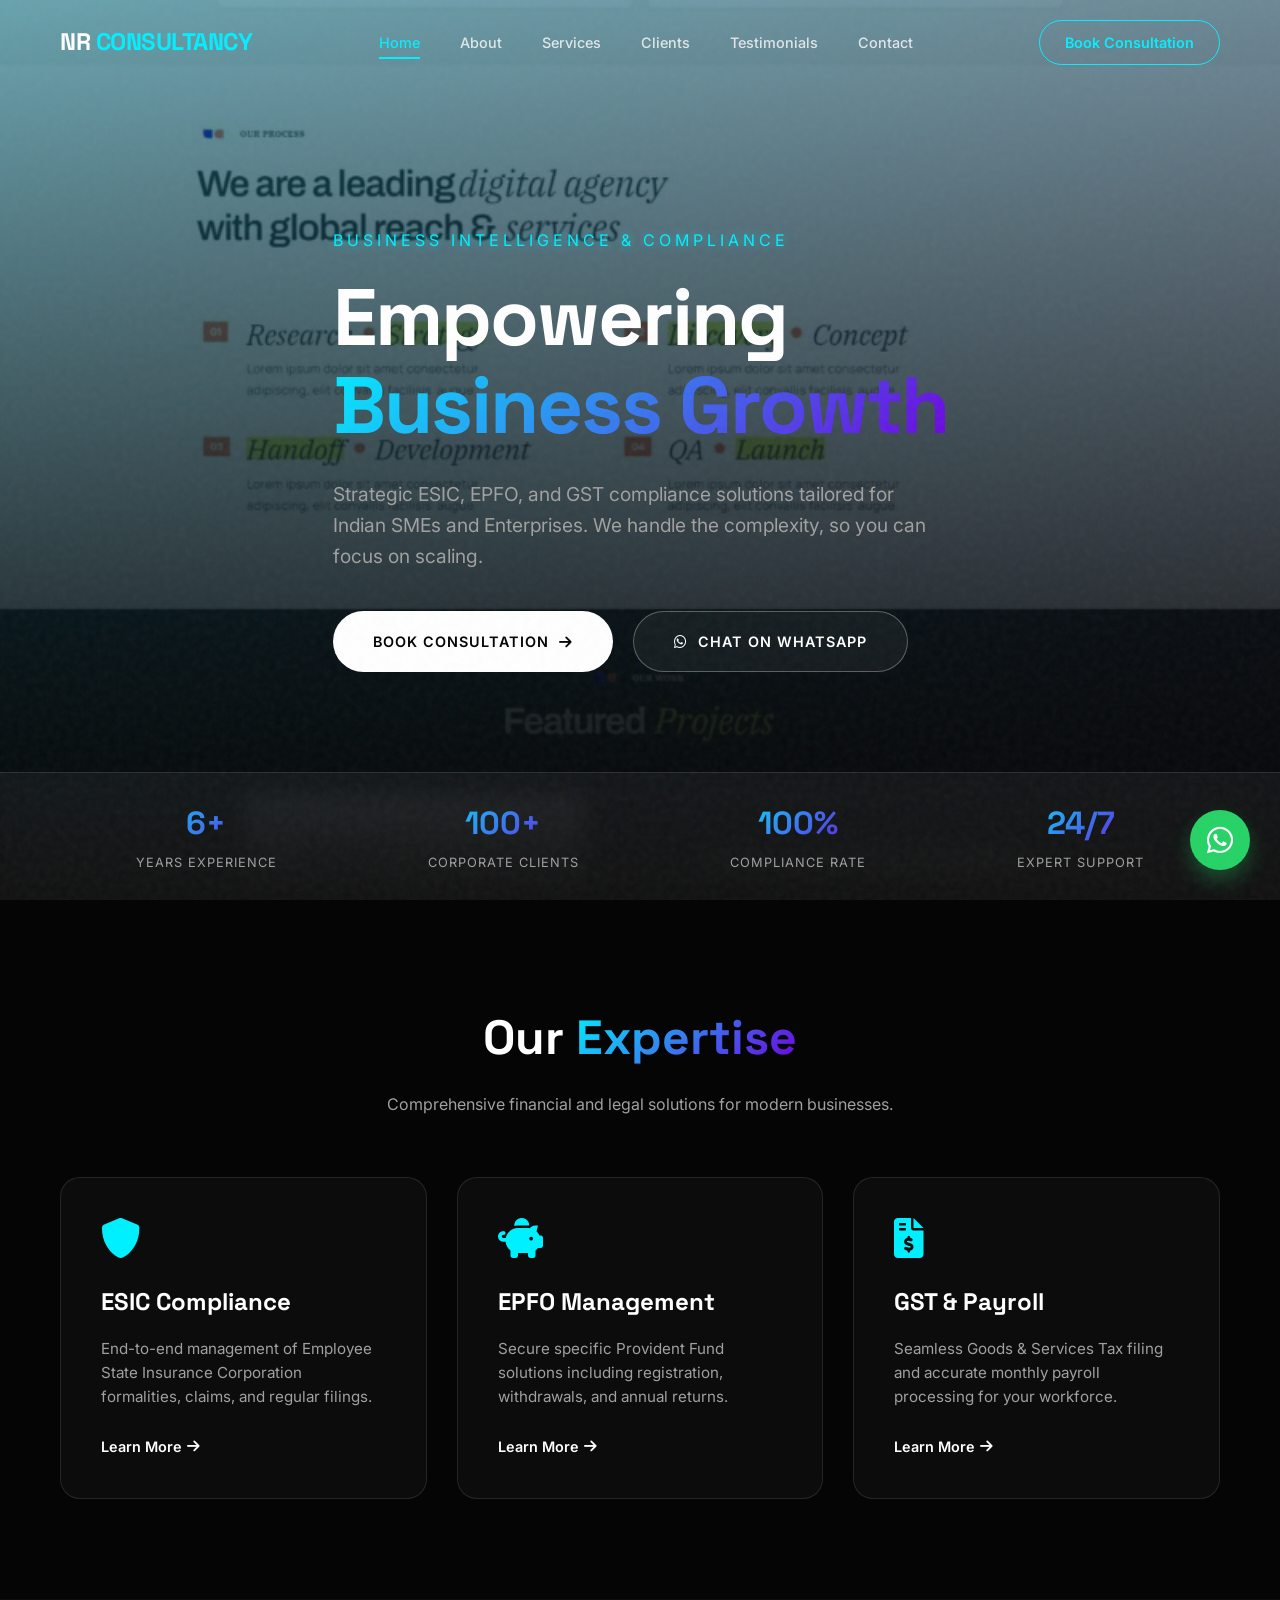
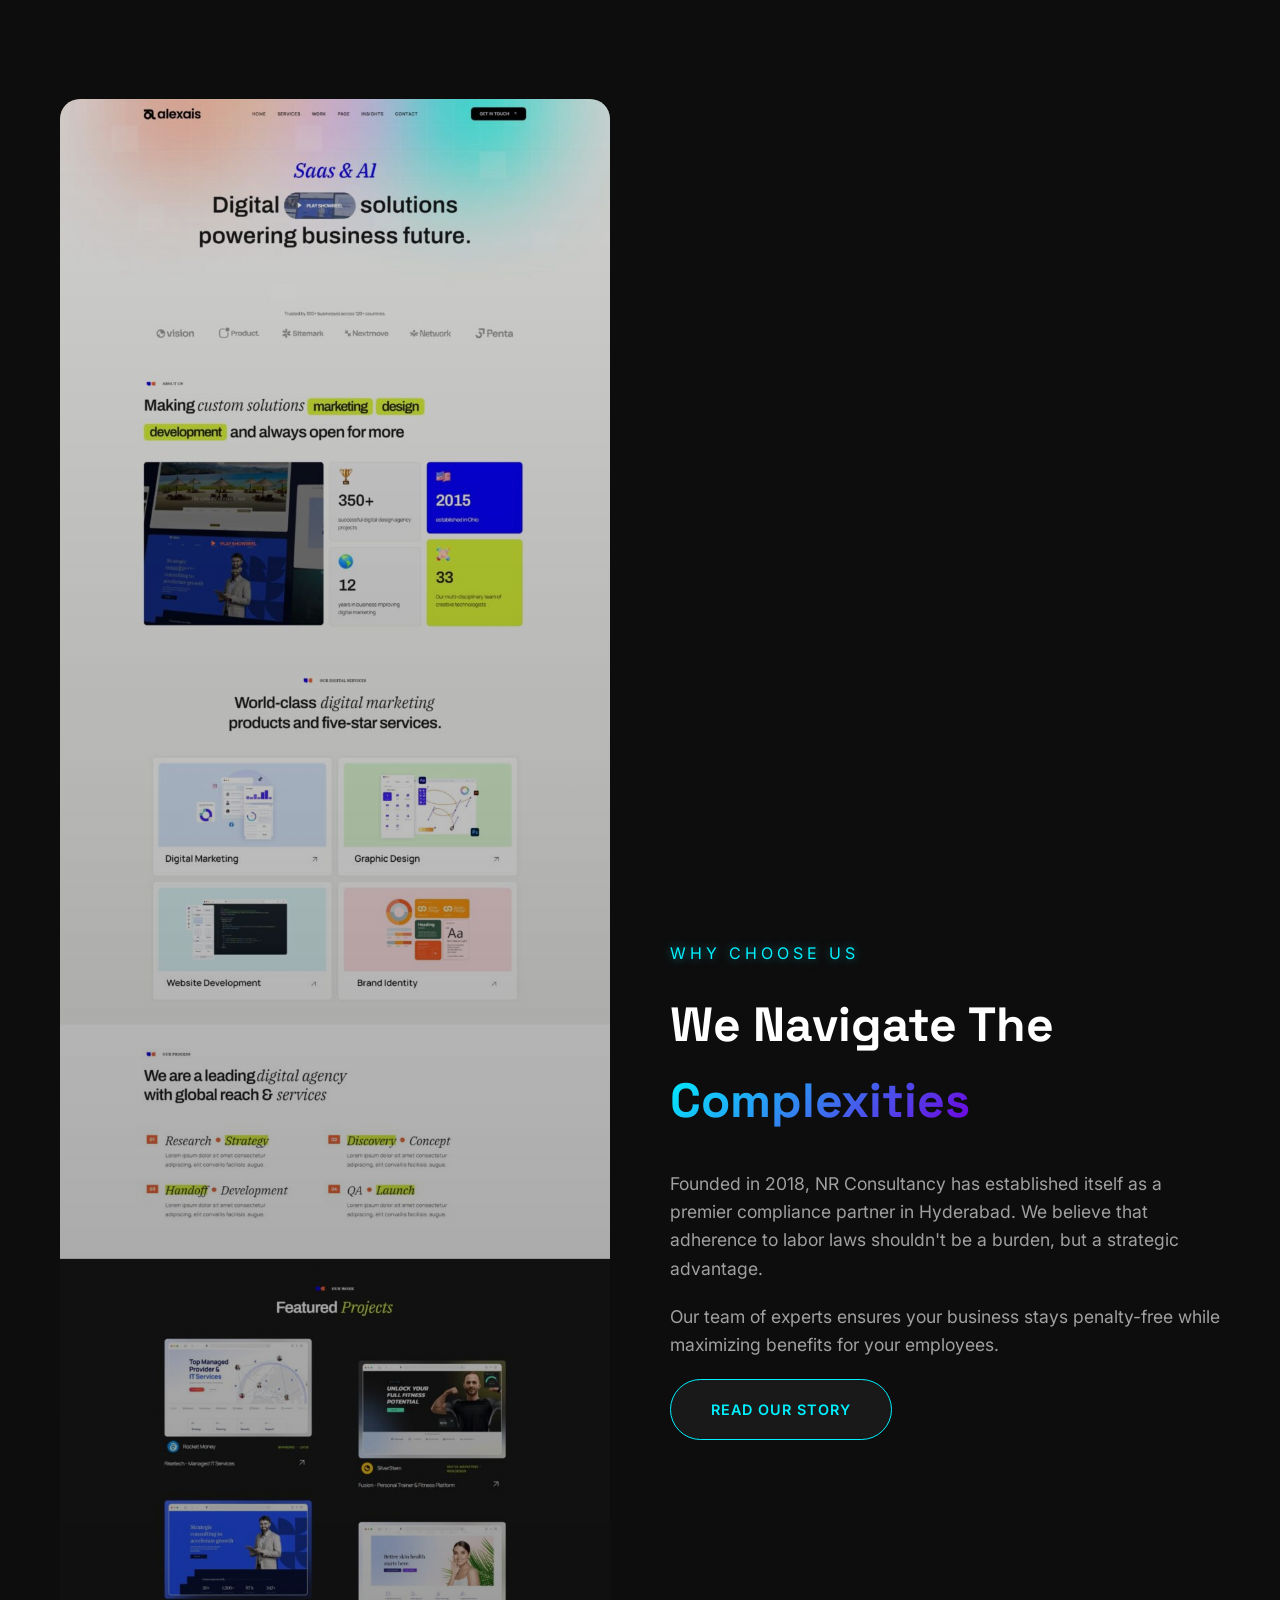
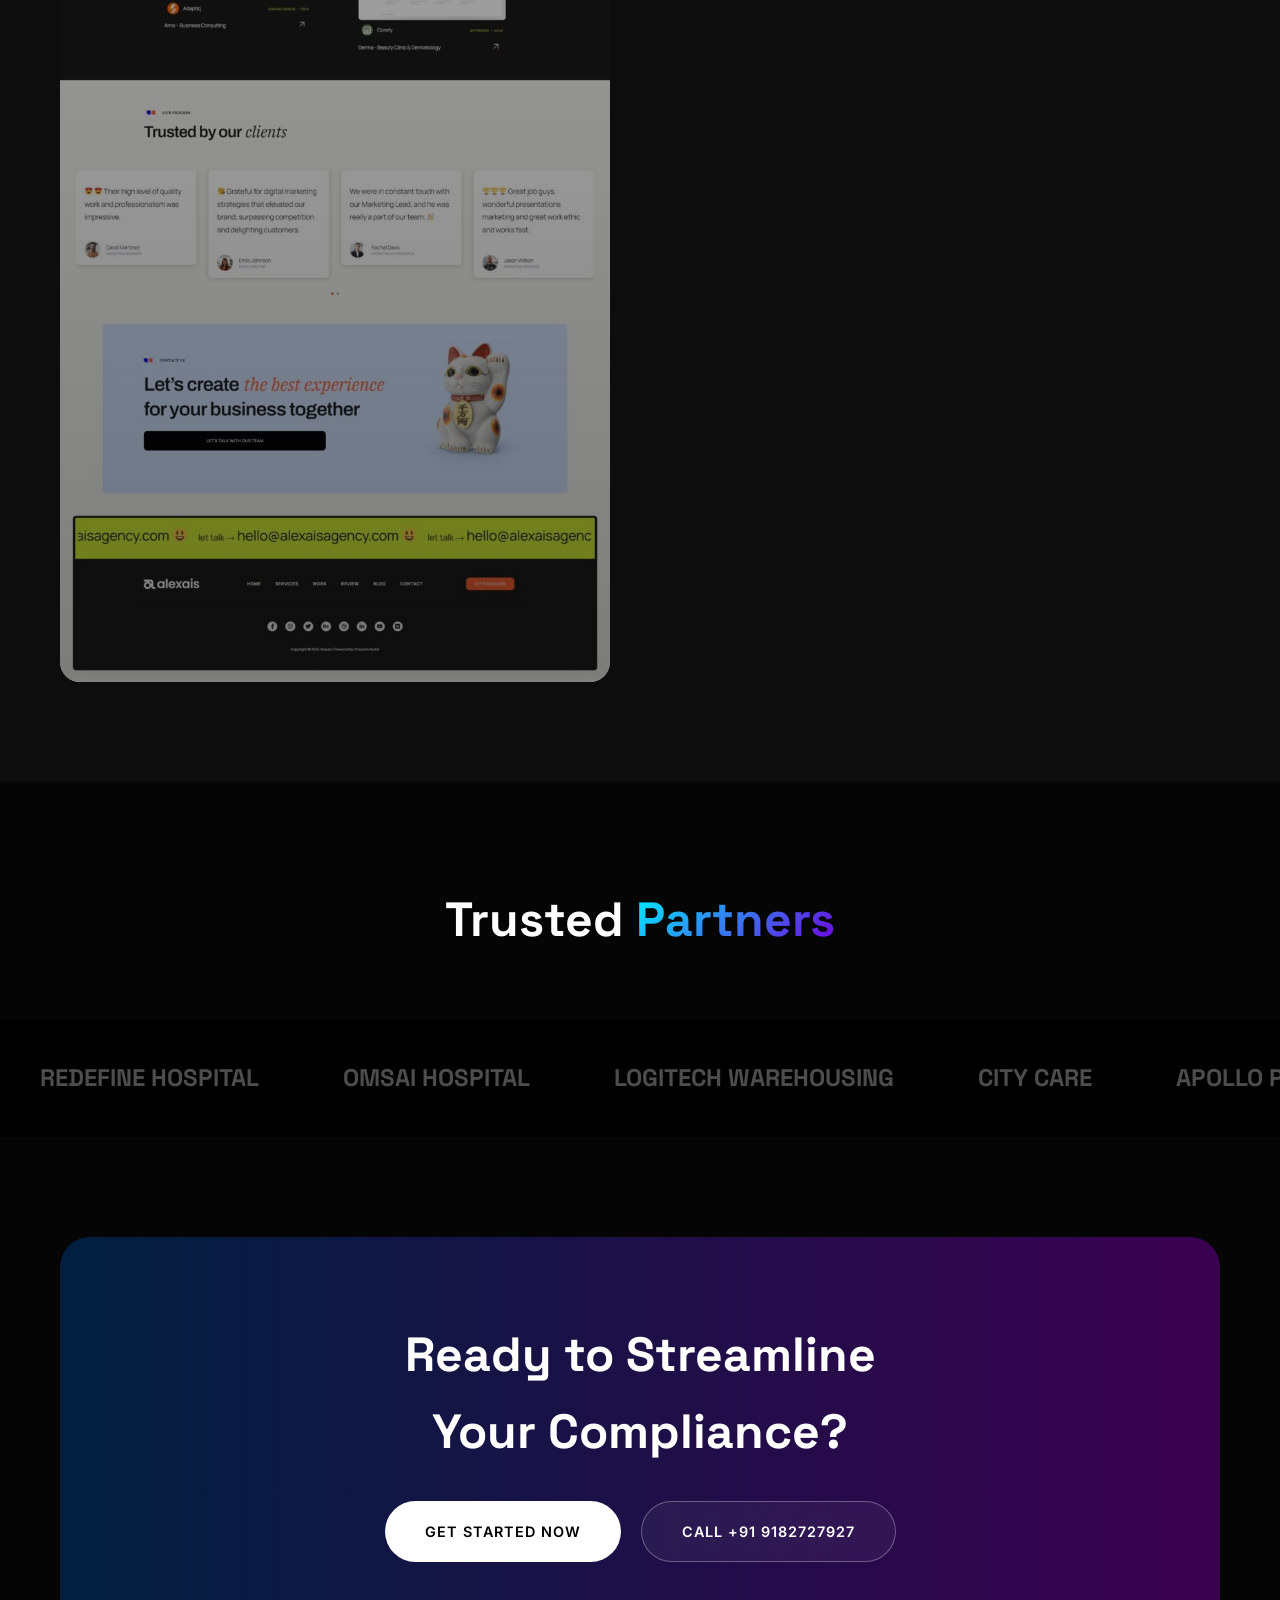
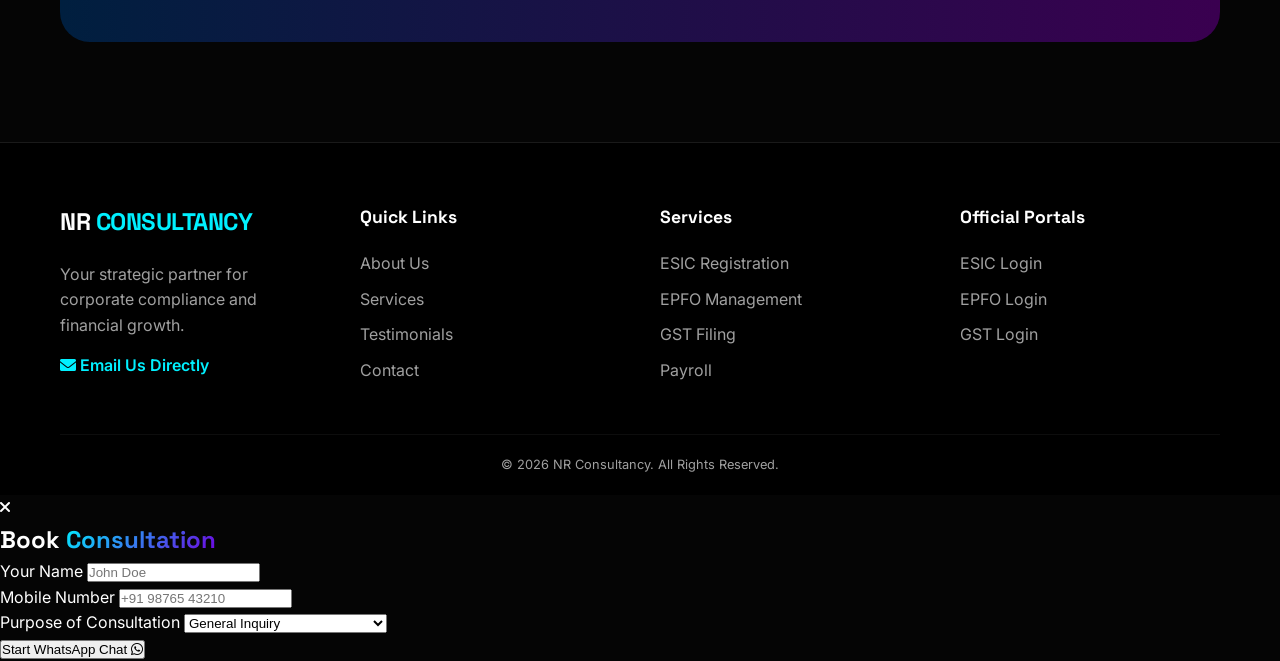
==== commit 635fdf27: "Fix modal styles on secondary pages (cache busting)" ====
--- a/index.html
+++ b/index.html
@@ -243,6 +243,36 @@
         <i class="fab fa-whatsapp"></i>
     </a>
 
+    <!-- Consultation Modal -->
+    <div class="modal-overlay" id="bookingModal">
+        <div class="modal-content">
+            <i class="fas fa-times modal-close" id="closeModal"></i>
+            <h2 class="modal-title">Book <span class="text-gradient">Consultation</span></h2>
+            <form id="bookingForm">
+                <div class="form-group">
+                    <label>Your Name</label>
+                    <input type="text" class="form-input" id="userName" placeholder="John Doe" required>
+                </div>
+                <div class="form-group">
+                    <label>Mobile Number</label>
+                    <input type="tel" class="form-input" id="userMobile" placeholder="+91 98765 43210" required>
+                </div>
+                <div class="form-group">
+                    <label>Purpose of Consultation</label>
+                    <select class="form-select" id="userPurpose">
+                        <option value="General Inquiry">General Inquiry</option>
+                        <option value="ESIC Registration">ESIC Registration/Compliance</option>
+                        <option value="EPFO Services">EPFO Services</option>
+                        <option value="GST Filing">GST Filing</option>
+                        <option value="Payroll Management">Payroll Management</option>
+                        <option value="Business Setup">New Business Setup</option>
+                    </select>
+                </div>
+                <button type="submit" class="btn-submit">Start WhatsApp Chat <i class="fab fa-whatsapp"></i></button>
+            </form>
+        </div>
+    </div>
+
     <!-- Scripts -->
     <script src="script.js"></script>
 </body>
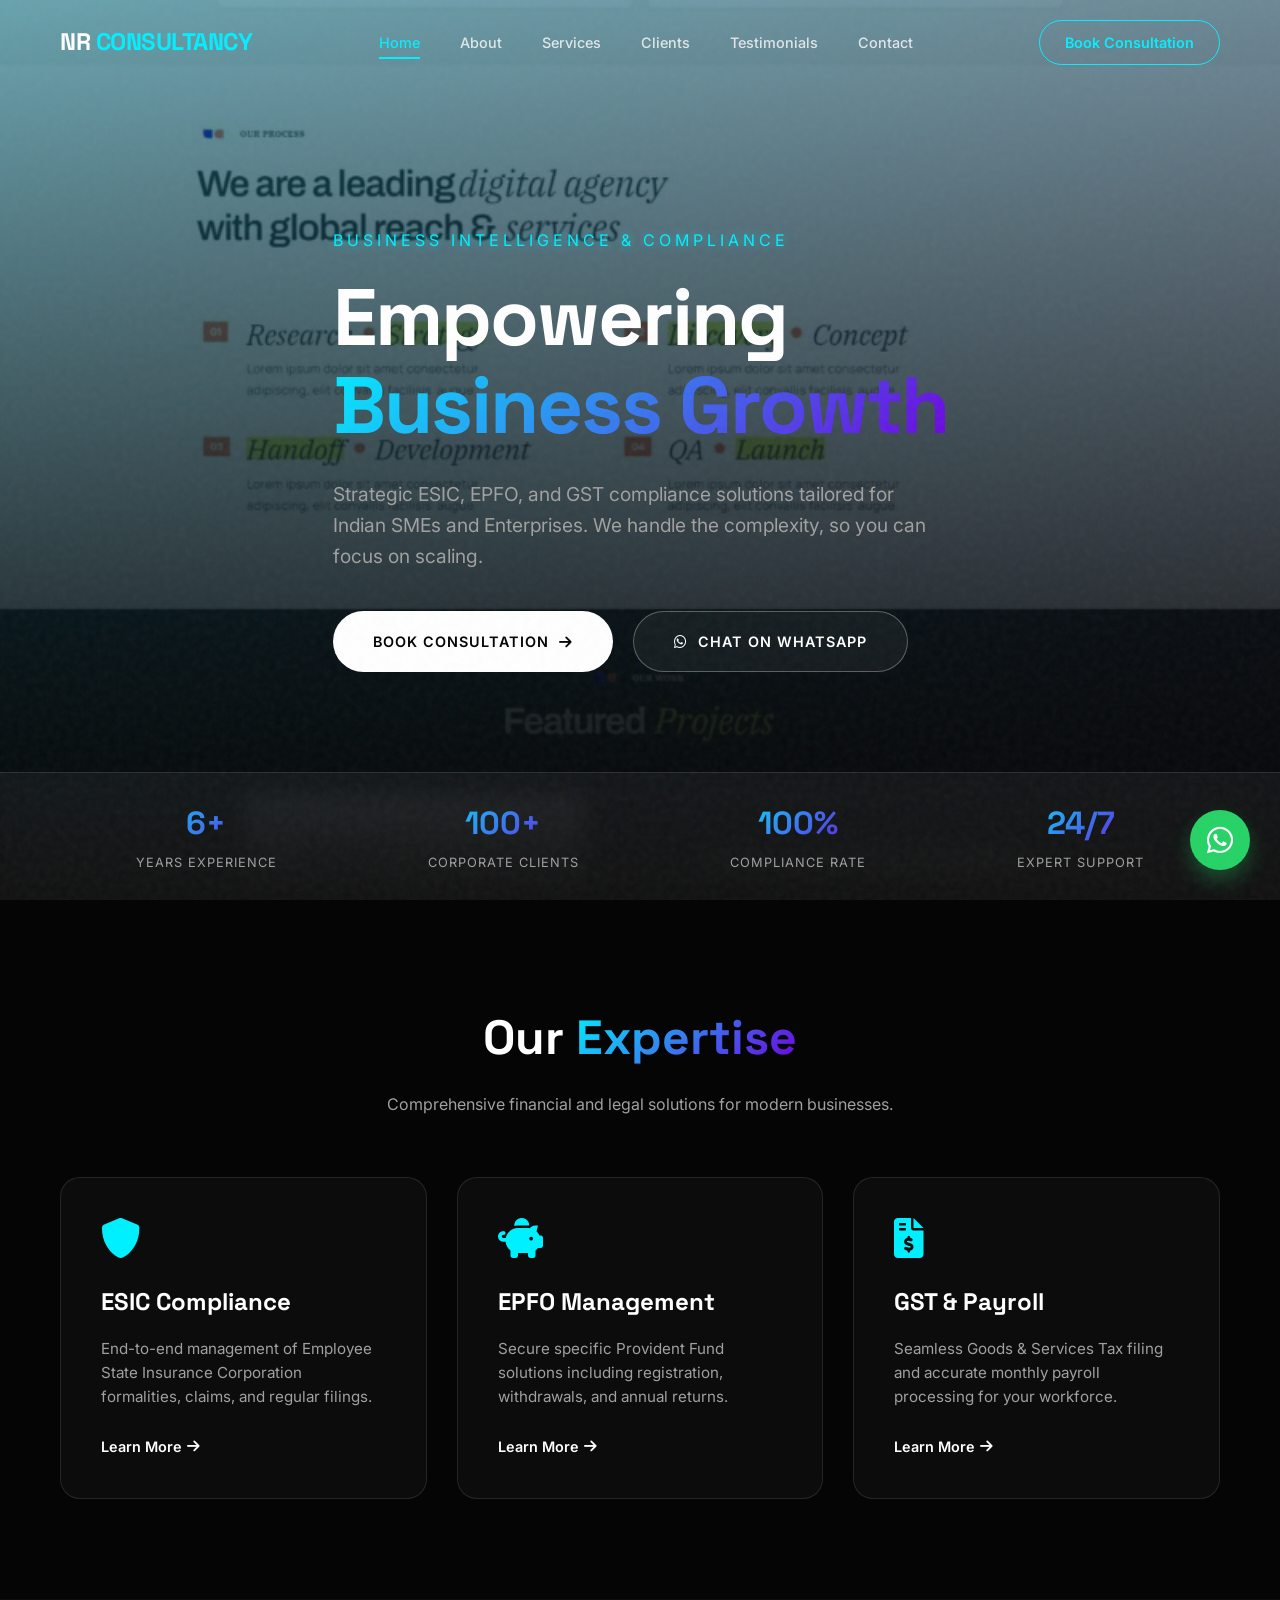
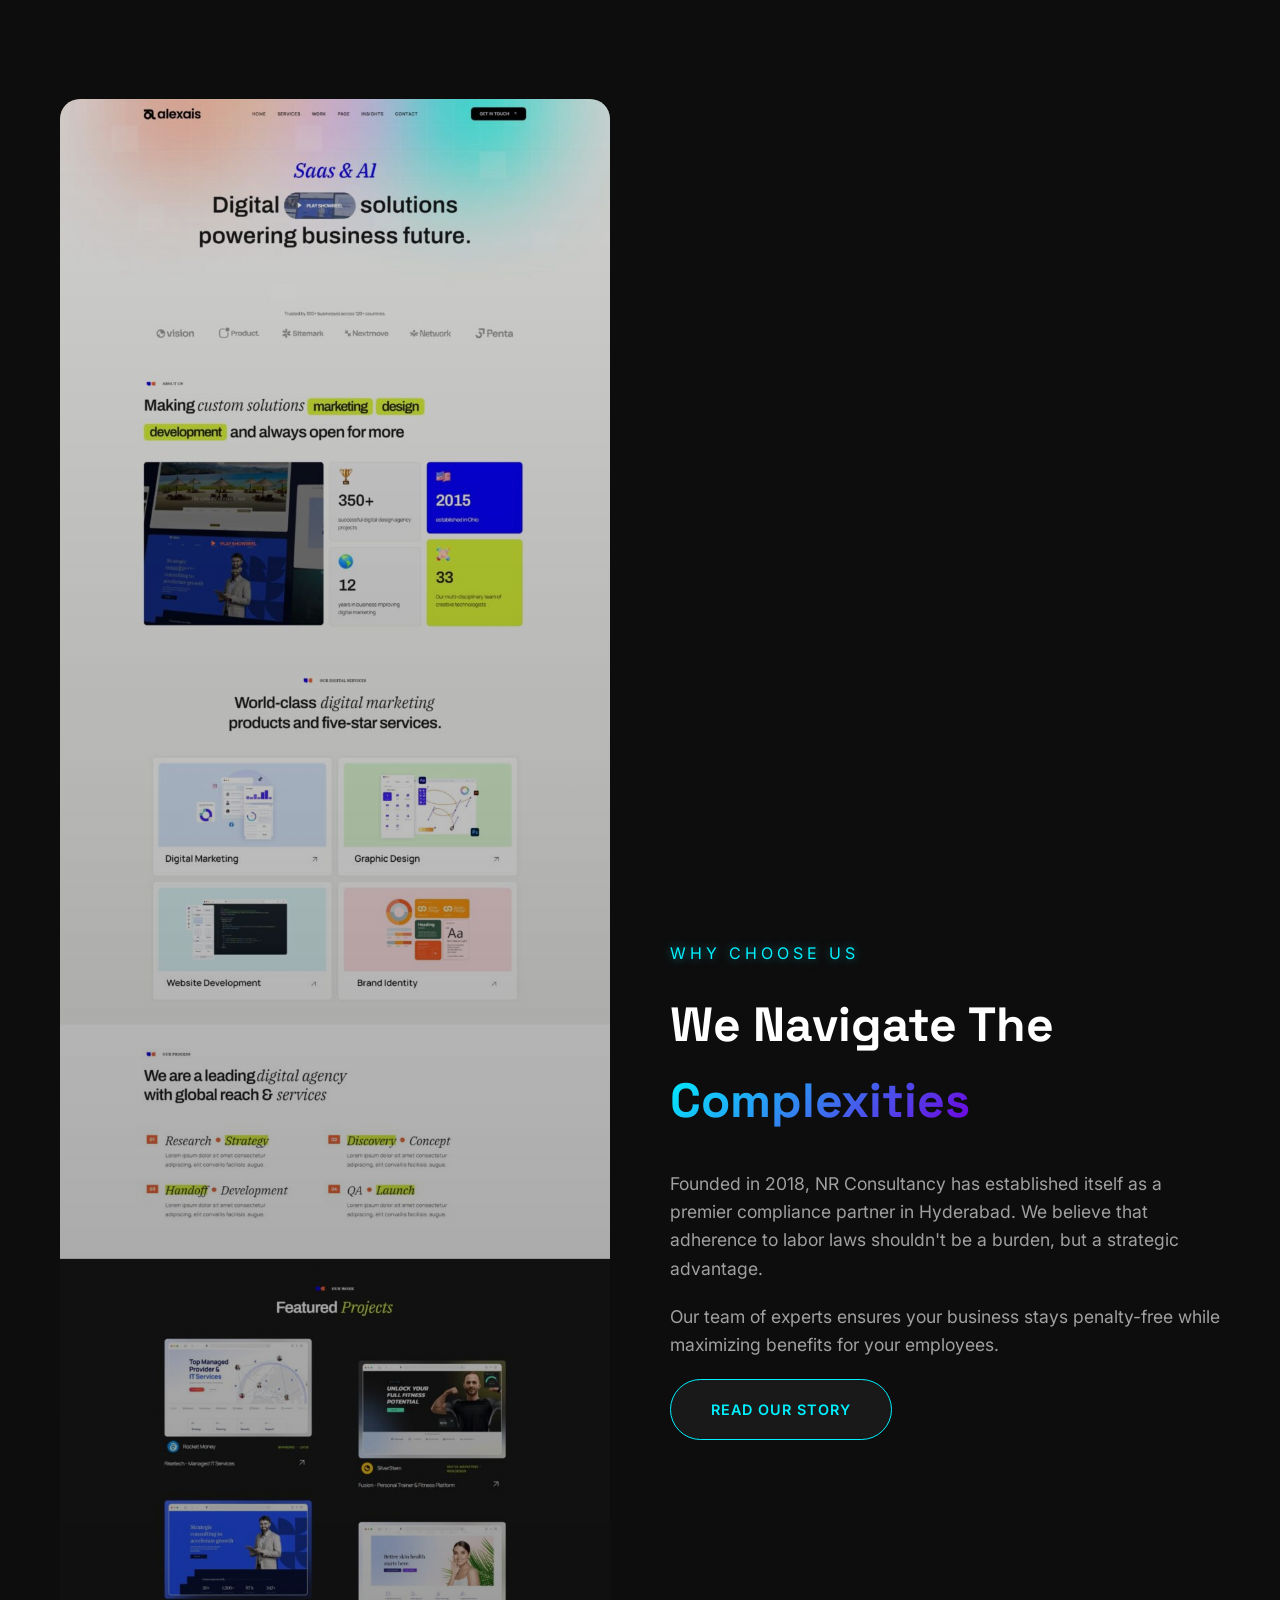
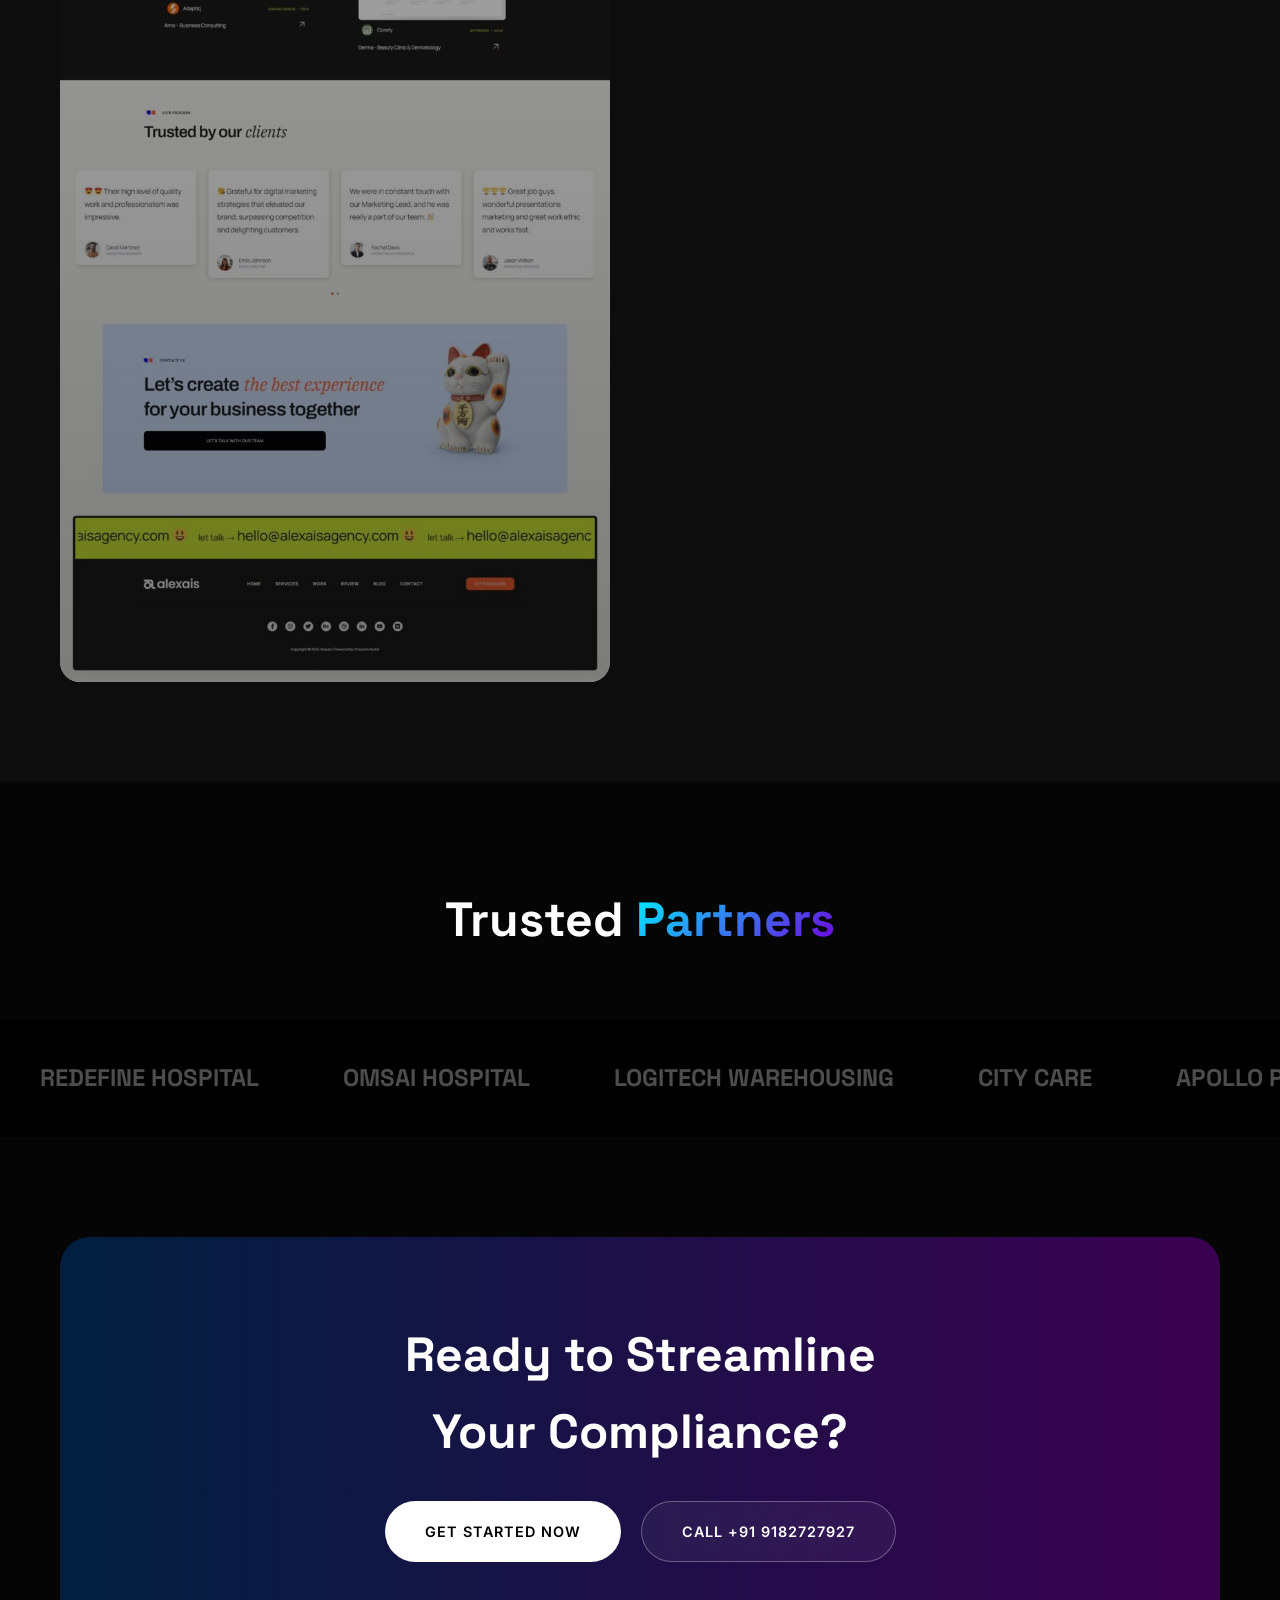
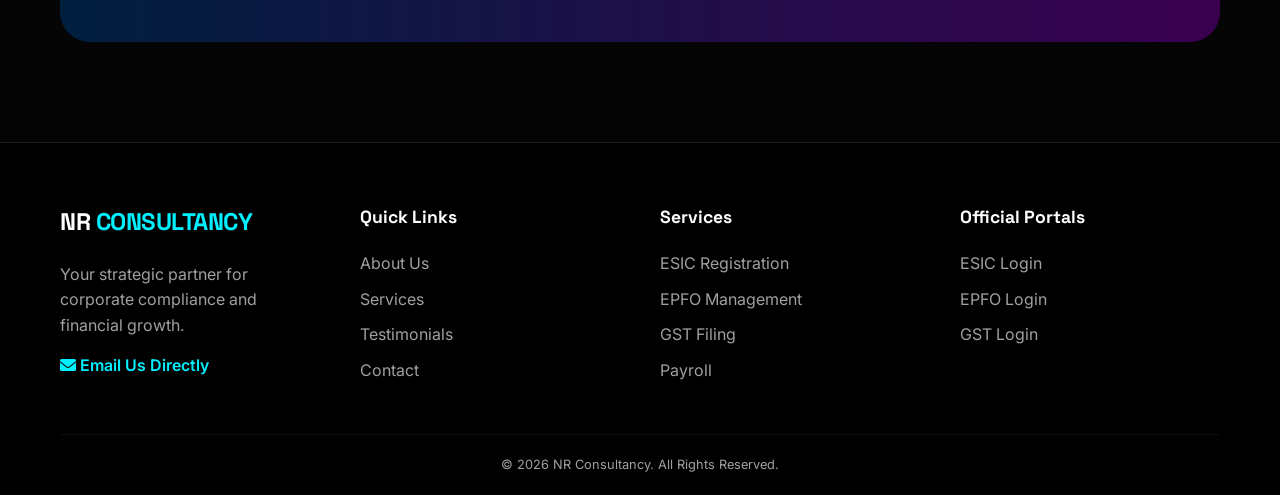
==== commit 1e86b81c: "Refactor: Replace modal with dedicated booking page" ====
--- a/index.html
+++ b/index.html
@@ -46,8 +46,7 @@
                 <a href="contact.html">Contact</a>
             </div>
 
-            <a href="https://wa.me/919182727927?text=Hello%20NR%20Consultancy,%20I%20am%20interested%20in%20ESIC/EPFO/GST%20services."
-                target="_blank" class="nav-cta">Book Consultation</a>
+            <a href="booking.html" class="nav-cta">Book Consultation</a>
             <div class="menu-toggle"><i class="fas fa-bars"></i></div>
         </div>
     </nav>
@@ -68,7 +67,7 @@
                 Enterprises. We handle the complexity, so you can focus on scaling.</p>
 
             <div class="hero-btns">
-                <a href="contact.html" class="btn btn-primary">Book Consultation <i class="fas fa-arrow-right"></i></a>
+                <a href="booking.html" class="btn btn-primary">Book Consultation <i class="fas fa-arrow-right"></i></a>
                 <a href="https://wa.me/919182727927?text=Hello%20NR%20Consultancy,%20I%20am%20interested%20in%20ESIC/EPFO/GST%20services."
                     target="_blank" class="btn btn-secondary"><i class="fab fa-whatsapp"></i> Chat on WhatsApp</a>
             </div>
@@ -243,36 +242,6 @@
         <i class="fab fa-whatsapp"></i>
     </a>
 
-    <!-- Consultation Modal -->
-    <div class="modal-overlay" id="bookingModal">
-        <div class="modal-content">
-            <i class="fas fa-times modal-close" id="closeModal"></i>
-            <h2 class="modal-title">Book <span class="text-gradient">Consultation</span></h2>
-            <form id="bookingForm">
-                <div class="form-group">
-                    <label>Your Name</label>
-                    <input type="text" class="form-input" id="userName" placeholder="John Doe" required>
-                </div>
-                <div class="form-group">
-                    <label>Mobile Number</label>
-                    <input type="tel" class="form-input" id="userMobile" placeholder="+91 98765 43210" required>
-                </div>
-                <div class="form-group">
-                    <label>Purpose of Consultation</label>
-                    <select class="form-select" id="userPurpose">
-                        <option value="General Inquiry">General Inquiry</option>
-                        <option value="ESIC Registration">ESIC Registration/Compliance</option>
-                        <option value="EPFO Services">EPFO Services</option>
-                        <option value="GST Filing">GST Filing</option>
-                        <option value="Payroll Management">Payroll Management</option>
-                        <option value="Business Setup">New Business Setup</option>
-                    </select>
-                </div>
-                <button type="submit" class="btn-submit">Start WhatsApp Chat <i class="fab fa-whatsapp"></i></button>
-            </form>
-        </div>
-    </div>
-
     <!-- Scripts -->
     <script src="script.js"></script>
 </body>
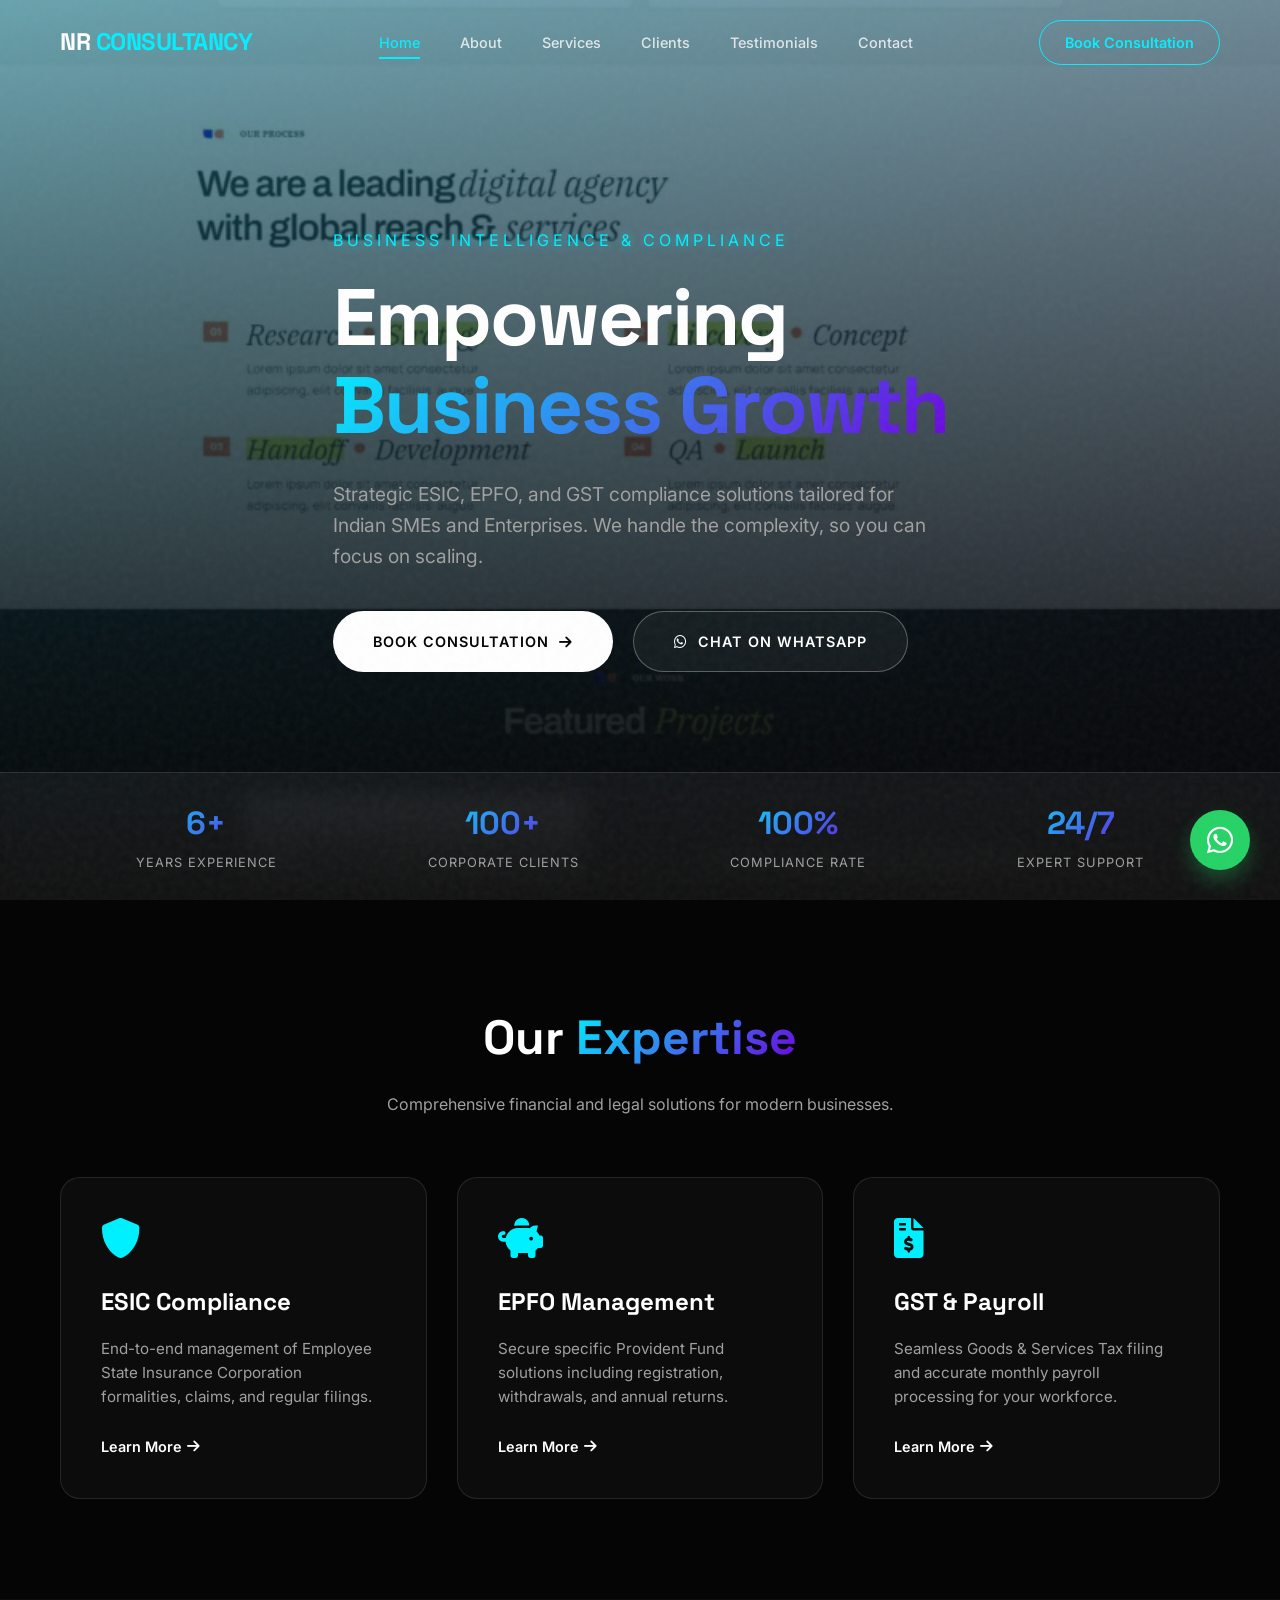
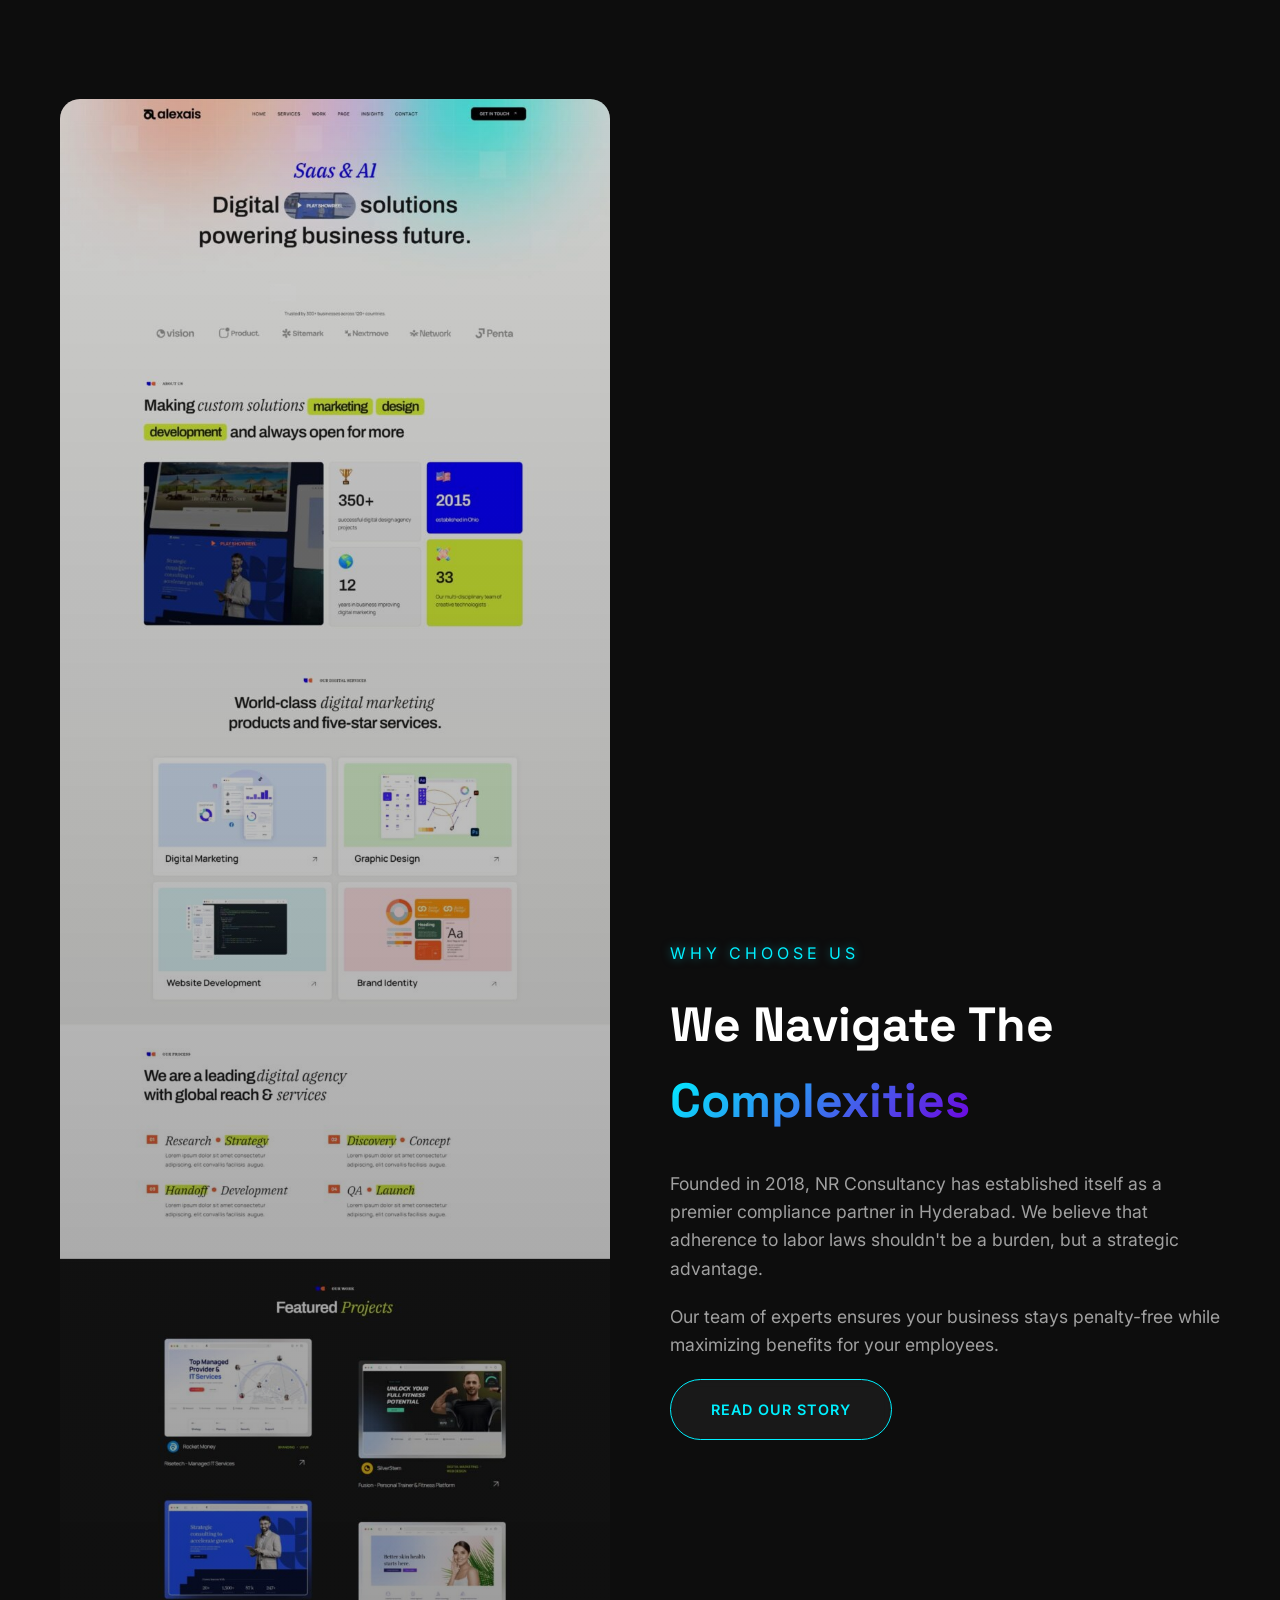
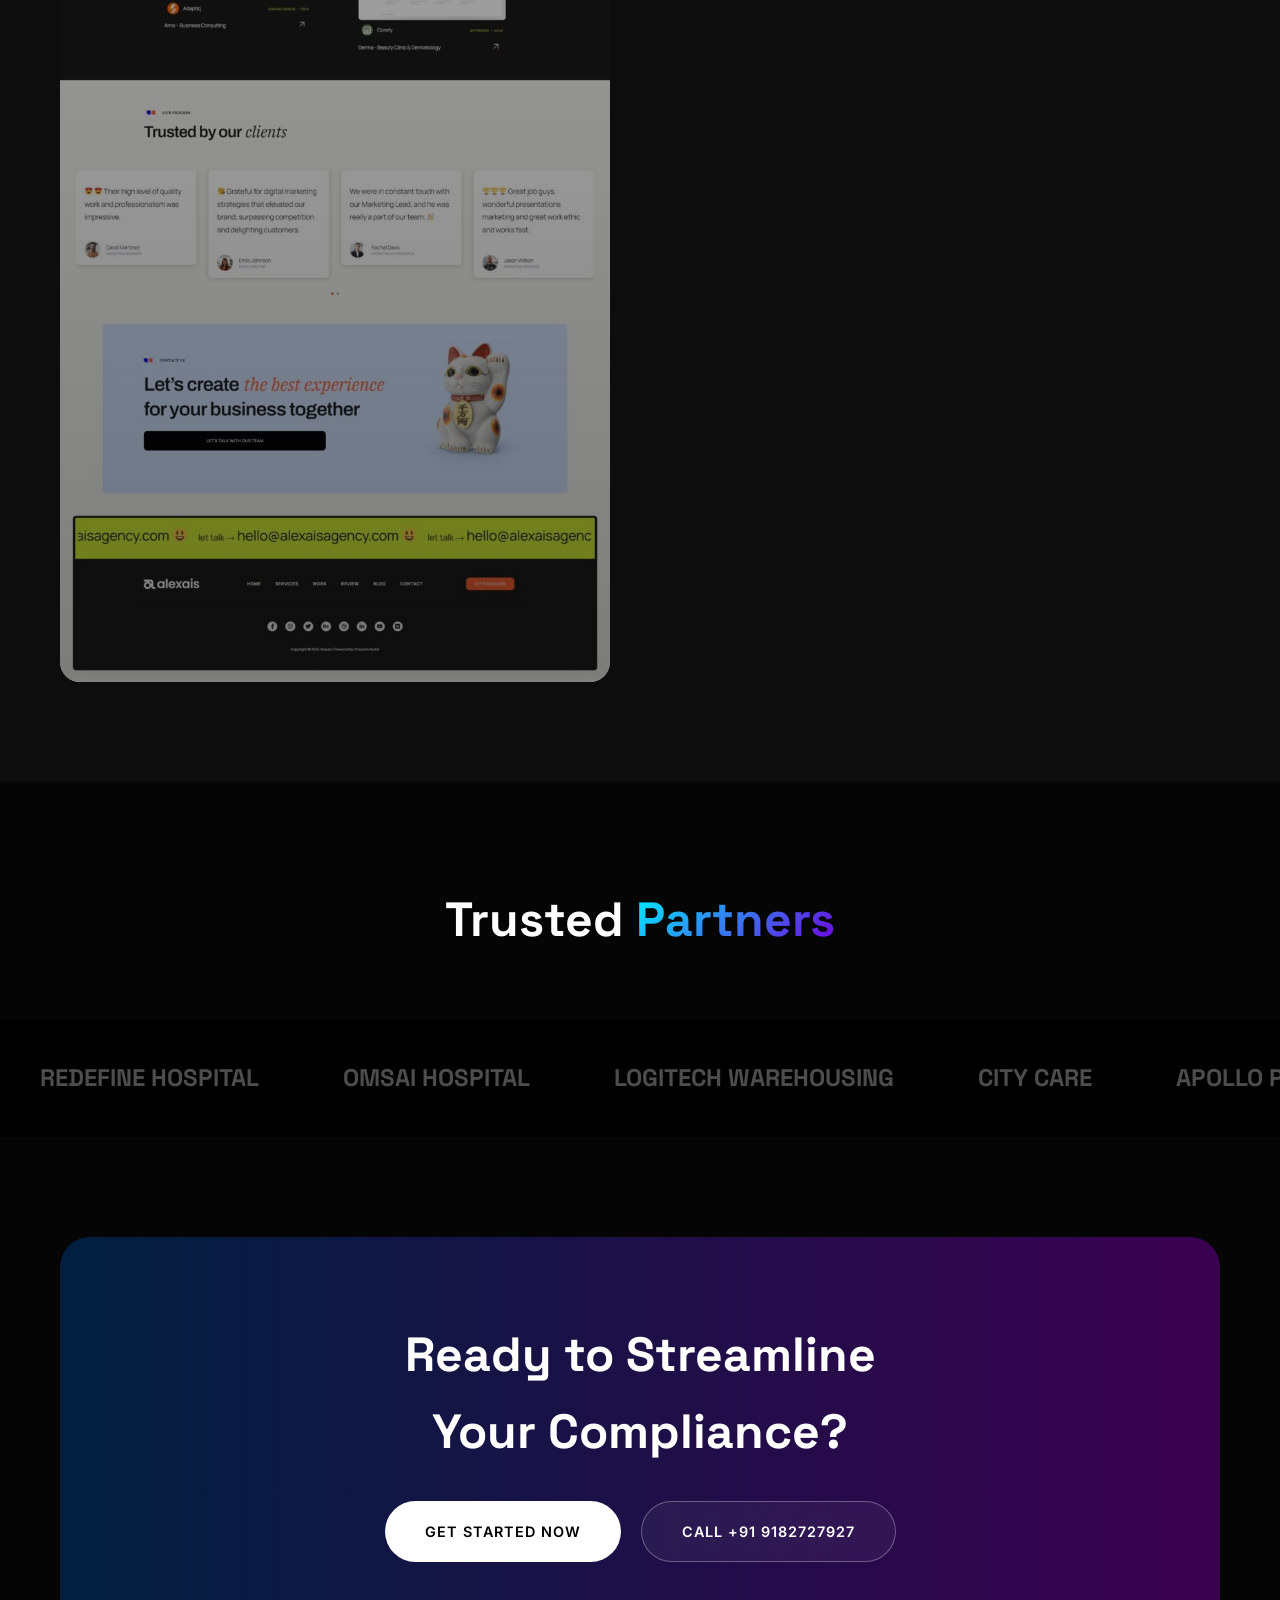
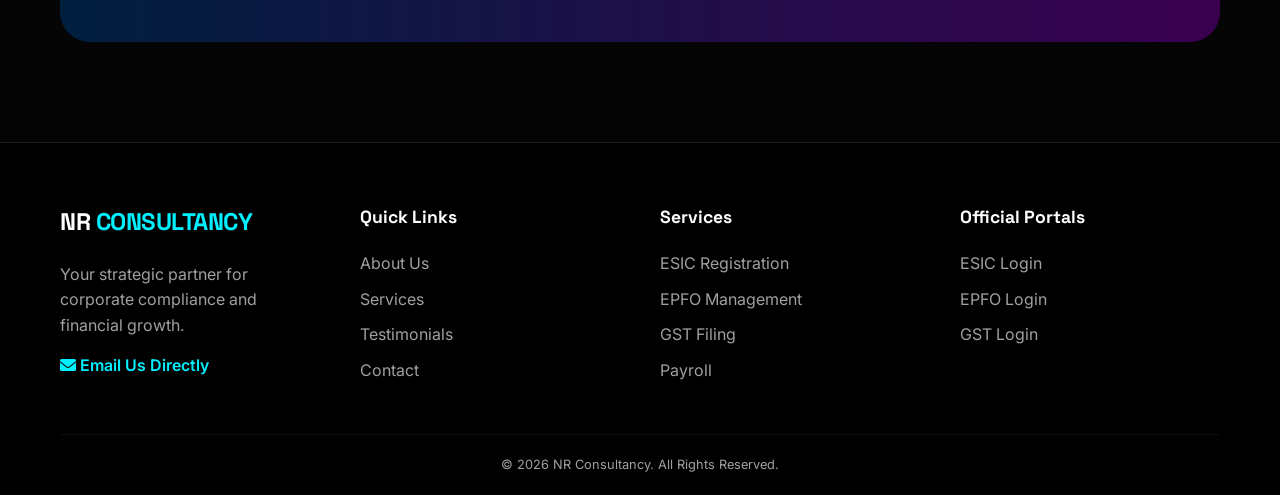
==== commit 73545013: "Fix: Force reload new JS with v=4 cache buster" ====
--- a/index.html
+++ b/index.html
@@ -243,7 +243,7 @@
     </a>
 
     <!-- Scripts -->
-    <script src="script.js"></script>
+    <script src="script.js?v=4"></script>
 </body>
 
 </html>
